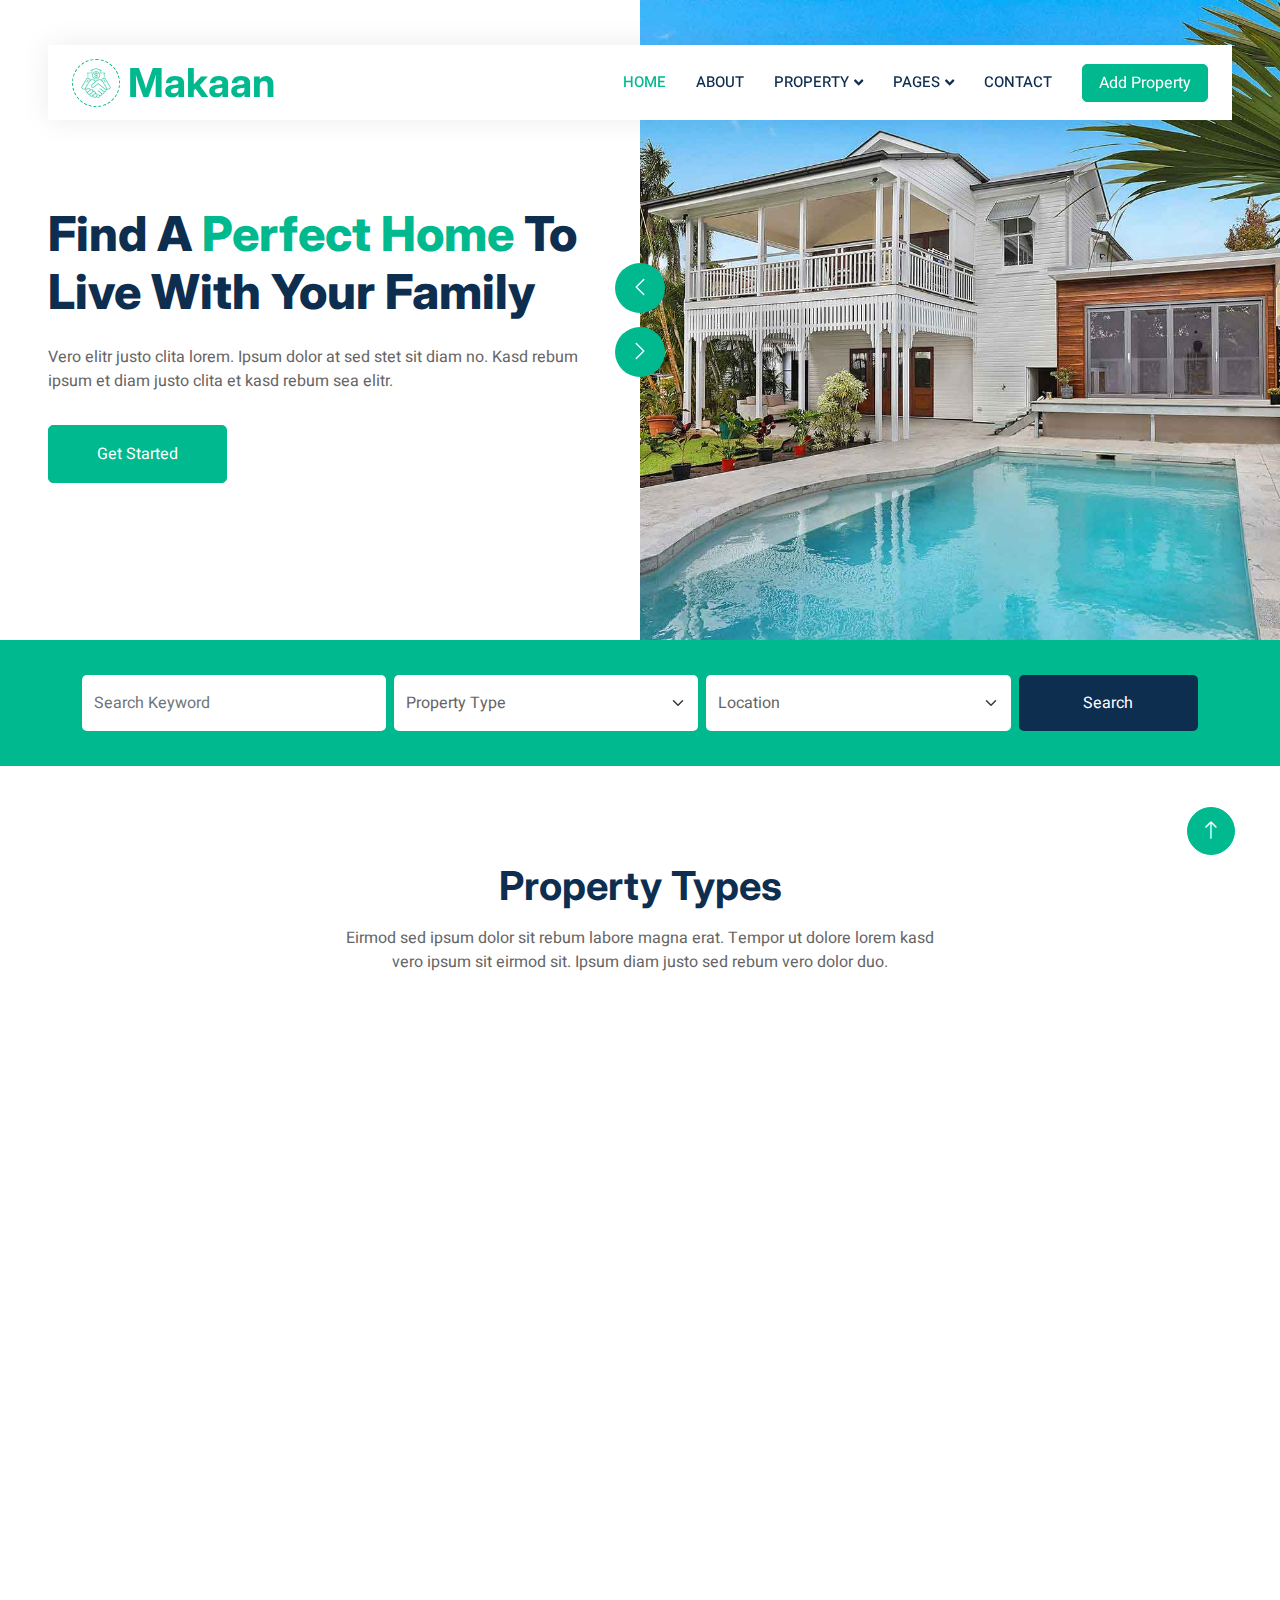
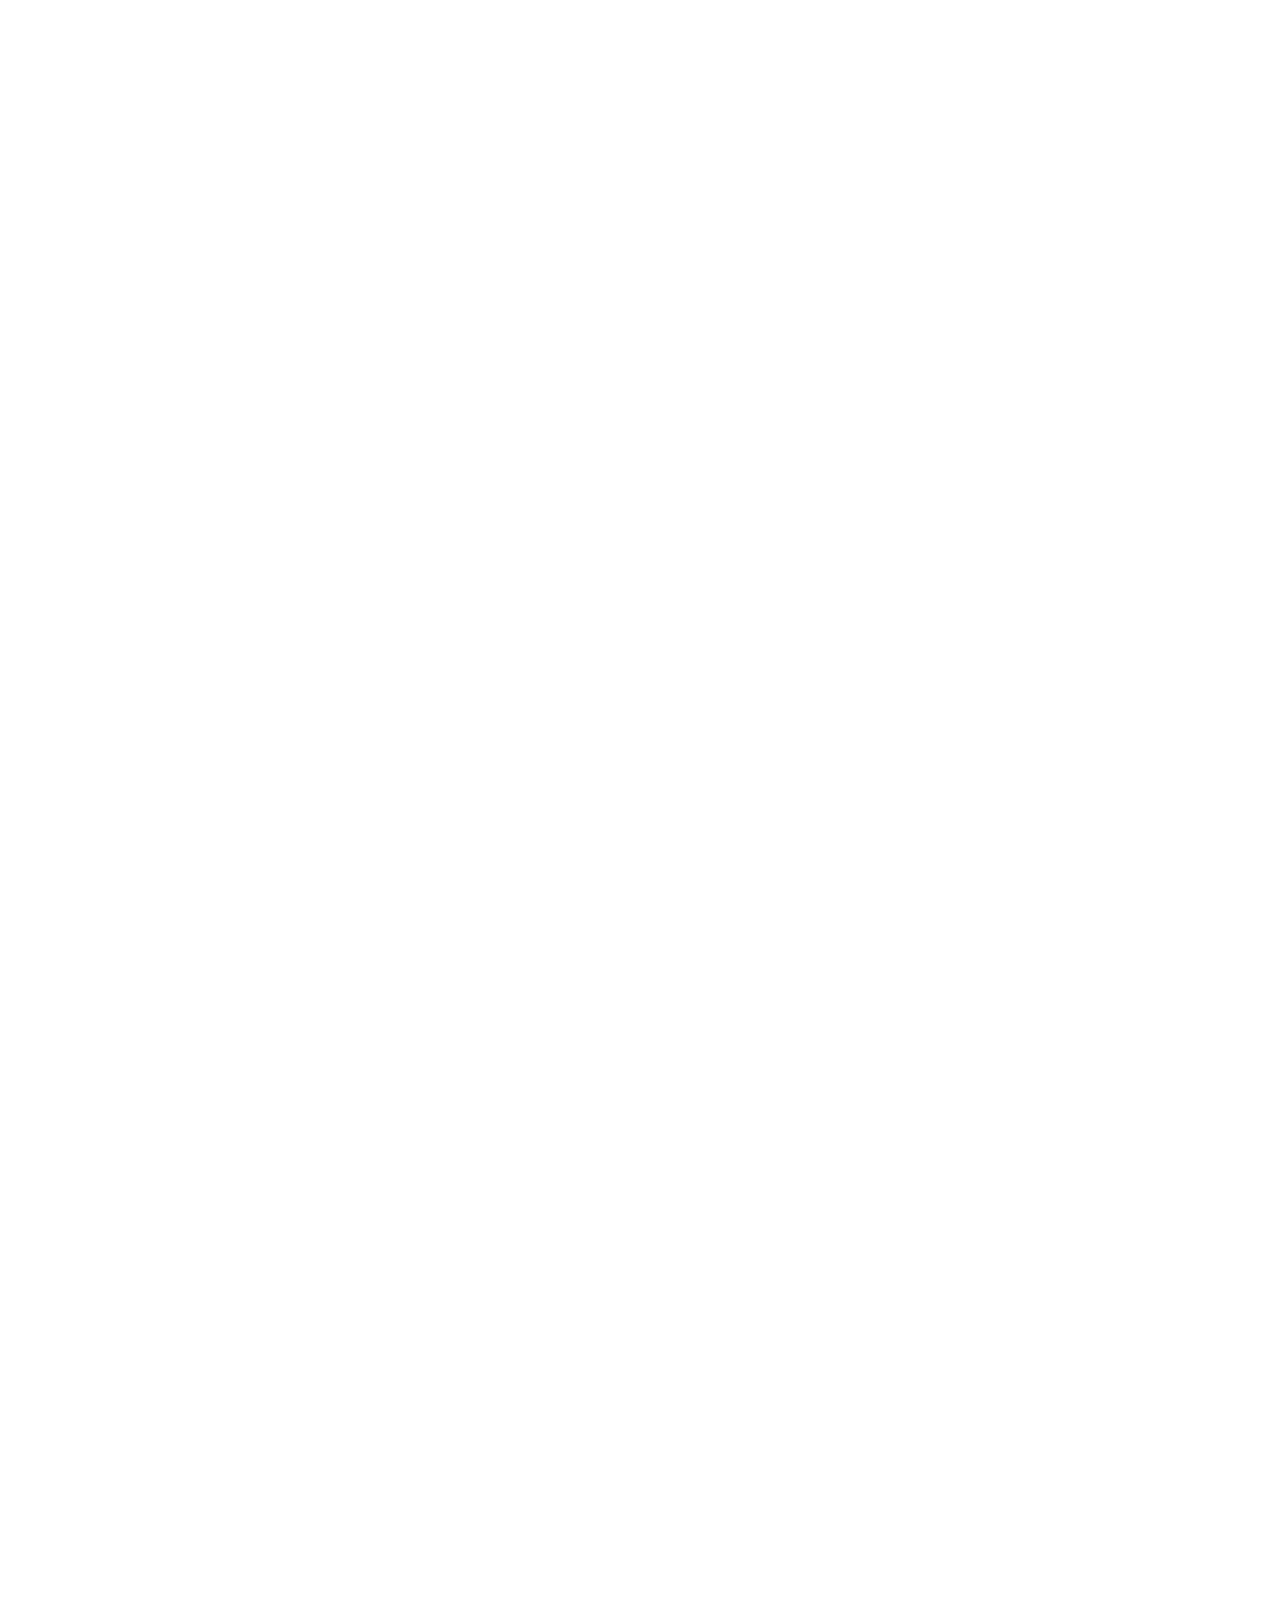
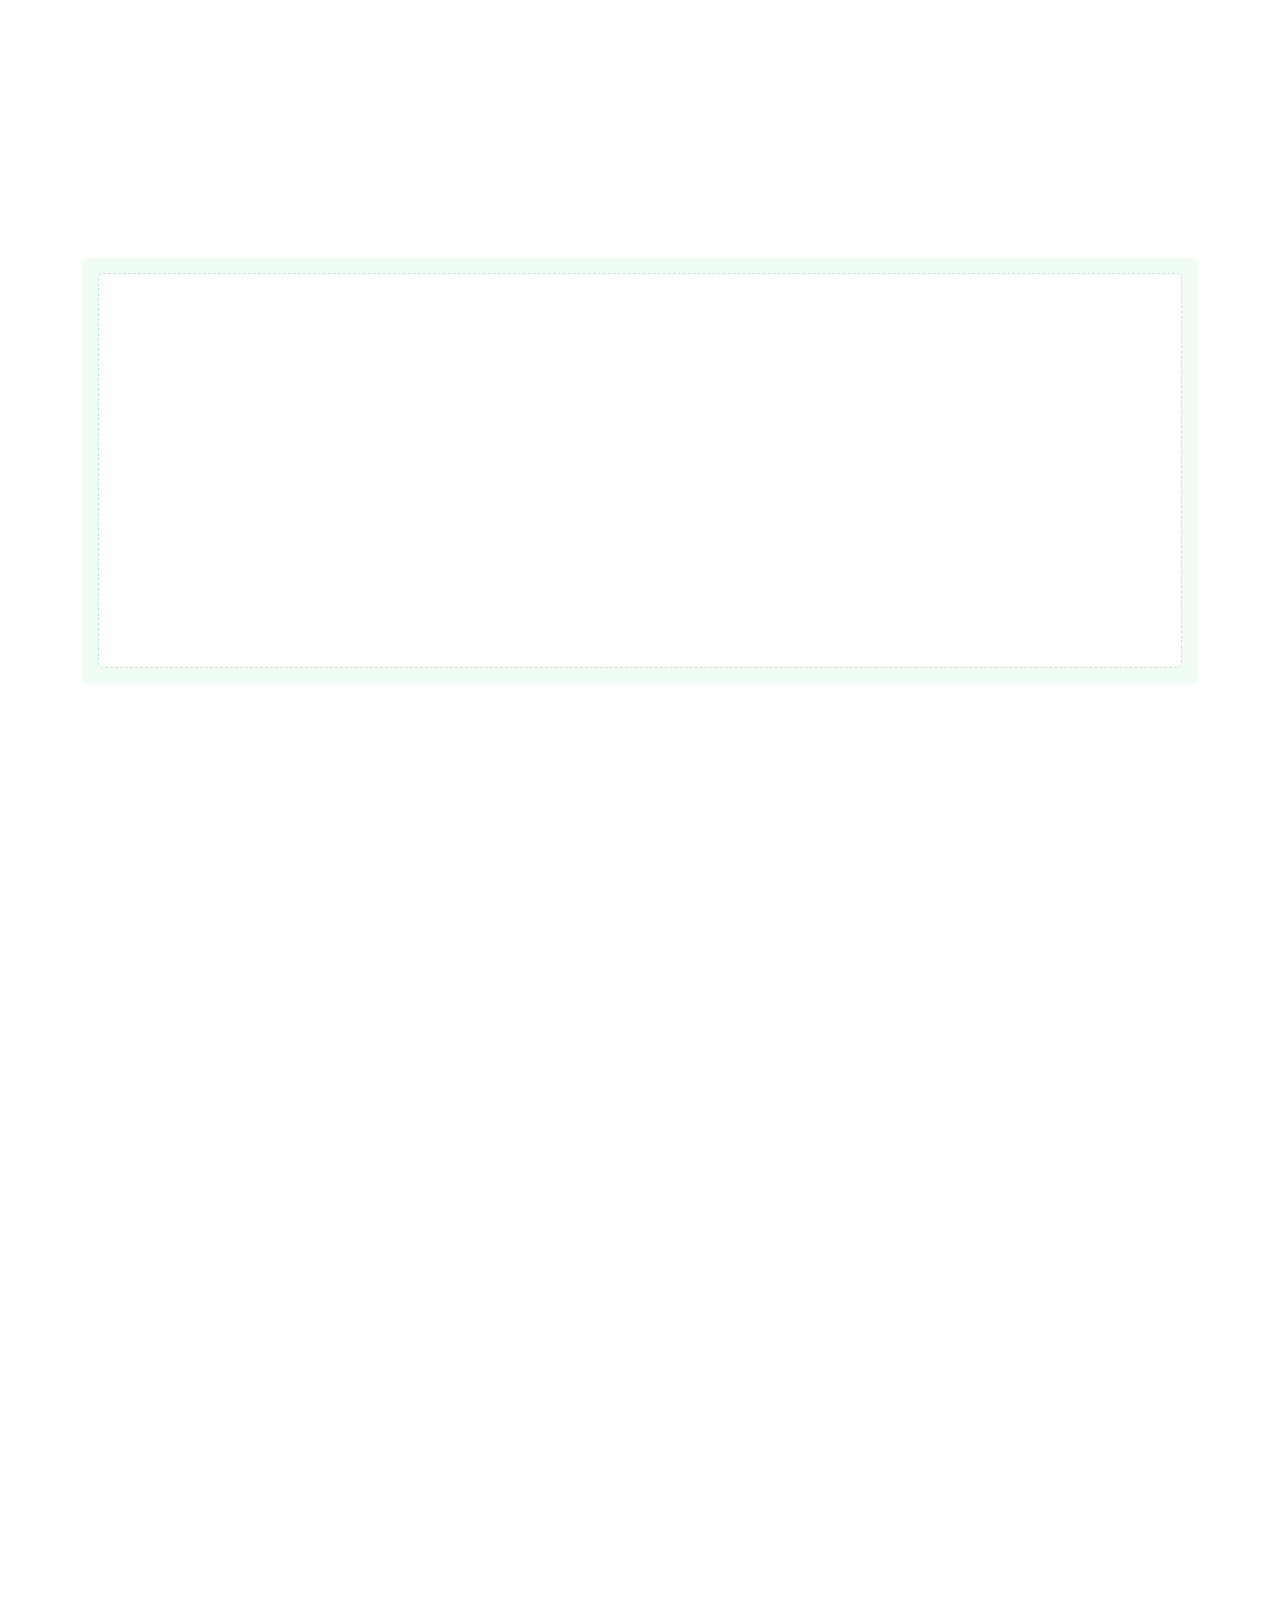
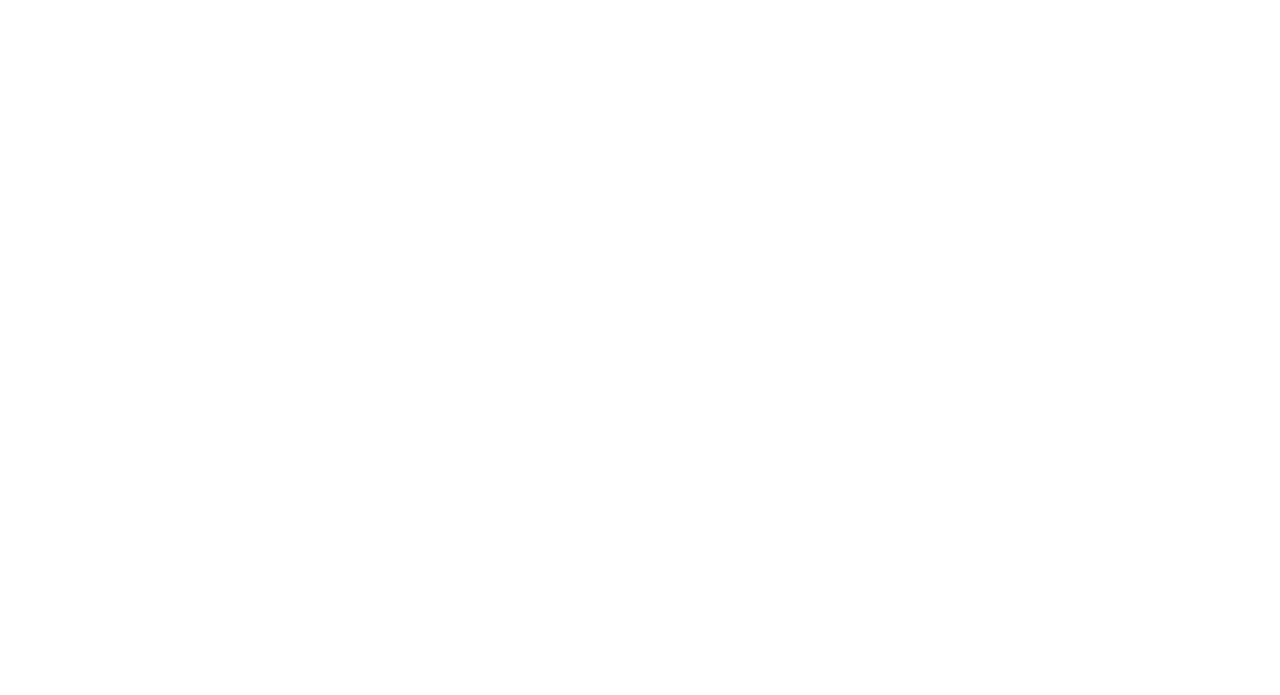
==== index.html @ 0fb5d73b "1st commiy of template" ====
<!DOCTYPE html>
<html lang="en">

<head>
    <meta charset="utf-8">
    <title>Makaan - Real Estate HTML Template</title>
    <meta content="width=device-width, initial-scale=1.0" name="viewport">
    <meta content="" name="keywords">
    <meta content="" name="description">

    <!-- Favicon -->
    <link href="img/favicon.ico" rel="icon">

    <!-- Google Web Fonts -->
    <link rel="preconnect" href="https://fonts.googleapis.com">
    <link rel="preconnect" href="https://fonts.gstatic.com" crossorigin>
    <link href="https://fonts.googleapis.com/css2?family=Heebo:wght@400;500;600&family=Inter:wght@700;800&display=swap" rel="stylesheet">
    
    <!-- Icon Font Stylesheet -->
    <link href="https://cdnjs.cloudflare.com/ajax/libs/font-awesome/5.10.0/css/all.min.css" rel="stylesheet">
    <link href="https://cdn.jsdelivr.net/npm/bootstrap-icons@1.4.1/font/bootstrap-icons.css" rel="stylesheet">

    <!-- Libraries Stylesheet -->
    <link href="lib/animate/animate.min.css" rel="stylesheet">
    <link href="lib/owlcarousel/assets/owl.carousel.min.css" rel="stylesheet">

    <!-- Customized Bootstrap Stylesheet -->
    <link href="css/bootstrap.min.css" rel="stylesheet">

    <!-- Template Stylesheet -->
    <link href="css/style.css" rel="stylesheet">
</head>

<body>
    <div class="container-xxl bg-white p-0">
        <!-- Spinner Start -->
        <div id="spinner" class="show bg-white position-fixed translate-middle w-100 vh-100 top-50 start-50 d-flex align-items-center justify-content-center">
            <div class="spinner-border text-primary" style="width: 3rem; height: 3rem;" role="status">
                <span class="sr-only">Loading...</span>
            </div>
        </div>
        <!-- Spinner End -->


        <!-- Navbar Start -->
        <div class="container-fluid nav-bar bg-transparent">
            <nav class="navbar navbar-expand-lg bg-white navbar-light py-0 px-4">
                <a href="index.html" class="navbar-brand d-flex align-items-center text-center">
                    <div class="icon p-2 me-2">
                        <img class="img-fluid" src="img/icon-deal.png" alt="Icon" style="width: 30px; height: 30px;">
                    </div>
                    <h1 class="m-0 text-primary">Makaan</h1>
                </a>
                <button type="button" class="navbar-toggler" data-bs-toggle="collapse" data-bs-target="#navbarCollapse">
                    <span class="navbar-toggler-icon"></span>
                </button>
                <div class="collapse navbar-collapse" id="navbarCollapse">
                    <div class="navbar-nav ms-auto">
                        <a href="index.html" class="nav-item nav-link active">Home</a>
                        <a href="about.html" class="nav-item nav-link">About</a>
                        <div class="nav-item dropdown">
                            <a href="#" class="nav-link dropdown-toggle" data-bs-toggle="dropdown">Property</a>
                            <div class="dropdown-menu rounded-0 m-0">
                                <a href="property-list.html" class="dropdown-item">Property List</a>
                                <a href="property-type.html" class="dropdown-item">Property Type</a>
                                <a href="property-agent.html" class="dropdown-item">Property Agent</a>
                            </div>
                        </div>
                        <div class="nav-item dropdown">
                            <a href="#" class="nav-link dropdown-toggle" data-bs-toggle="dropdown">Pages</a>
                            <div class="dropdown-menu rounded-0 m-0">
                                <a href="testimonial.html" class="dropdown-item">Testimonial</a>
                                <a href="404.html" class="dropdown-item">404 Error</a>
                            </div>
                        </div>
                        <a href="contact.html" class="nav-item nav-link">Contact</a>
                    </div>
                    <a href="" class="btn btn-primary px-3 d-none d-lg-flex">Add Property</a>
                </div>
            </nav>
        </div>
        <!-- Navbar End -->


        <!-- Header Start -->
        <div class="container-fluid header bg-white p-0">
            <div class="row g-0 align-items-center flex-column-reverse flex-md-row">
                <div class="col-md-6 p-5 mt-lg-5">
                    <h1 class="display-5 animated fadeIn mb-4">Find A <span class="text-primary">Perfect Home</span> To Live With Your Family</h1>
                    <p class="animated fadeIn mb-4 pb-2">Vero elitr justo clita lorem. Ipsum dolor at sed stet
                        sit diam no. Kasd rebum ipsum et diam justo clita et kasd rebum sea elitr.</p>
                    <a href="" class="btn btn-primary py-3 px-5 me-3 animated fadeIn">Get Started</a>
                </div>
                <div class="col-md-6 animated fadeIn">
                    <div class="owl-carousel header-carousel">
                        <div class="owl-carousel-item">
                            <img class="img-fluid" src="img/carousel-1.jpg" alt="">
                        </div>
                        <div class="owl-carousel-item">
                            <img class="img-fluid" src="img/carousel-2.jpg" alt="">
                        </div>
                    </div>
                </div>
            </div>
        </div>
        <!-- Header End -->


        <!-- Search Start -->
        <div class="container-fluid bg-primary mb-5 wow fadeIn" data-wow-delay="0.1s" style="padding: 35px;">
            <div class="container">
                <div class="row g-2">
                    <div class="col-md-10">
                        <div class="row g-2">
                            <div class="col-md-4">
                                <input type="text" class="form-control border-0 py-3" placeholder="Search Keyword">
                            </div>
                            <div class="col-md-4">
                                <select class="form-select border-0 py-3">
                                    <option selected>Property Type</option>
                                    <option value="1">Property Type 1</option>
                                    <option value="2">Property Type 2</option>
                                    <option value="3">Property Type 3</option>
                                </select>
                            </div>
                            <div class="col-md-4">
                                <select class="form-select border-0 py-3">
                                    <option selected>Location</option>
                                    <option value="1">Location 1</option>
                                    <option value="2">Location 2</option>
                                    <option value="3">Location 3</option>
                                </select>
                            </div>
                        </div>
                    </div>
                    <div class="col-md-2">
                        <button class="btn btn-dark border-0 w-100 py-3">Search</button>
                    </div>
                </div>
            </div>
        </div>
        <!-- Search End -->


        <!-- Category Start -->
        <div class="container-xxl py-5">
            <div class="container">
                <div class="text-center mx-auto mb-5 wow fadeInUp" data-wow-delay="0.1s" style="max-width: 600px;">
                    <h1 class="mb-3">Property Types</h1>
                    <p>Eirmod sed ipsum dolor sit rebum labore magna erat. Tempor ut dolore lorem kasd vero ipsum sit eirmod sit. Ipsum diam justo sed rebum vero dolor duo.</p>
                </div>
                <div class="row g-4">
                    <div class="col-lg-3 col-sm-6 wow fadeInUp" data-wow-delay="0.1s">
                        <a class="cat-item d-block bg-light text-center rounded p-3" href="">
                            <div class="rounded p-4">
                                <div class="icon mb-3">
                                    <img class="img-fluid" src="img/icon-apartment.png" alt="Icon">
                                </div>
                                <h6>Apartment</h6>
                                <span>123 Properties</span>
                            </div>
                        </a>
                    </div>
                    <div class="col-lg-3 col-sm-6 wow fadeInUp" data-wow-delay="0.3s">
                        <a class="cat-item d-block bg-light text-center rounded p-3" href="">
                            <div class="rounded p-4">
                                <div class="icon mb-3">
                                    <img class="img-fluid" src="img/icon-villa.png" alt="Icon">
                                </div>
                                <h6>Villa</h6>
                                <span>123 Properties</span>
                            </div>
                        </a>
                    </div>
                    <div class="col-lg-3 col-sm-6 wow fadeInUp" data-wow-delay="0.5s">
                        <a class="cat-item d-block bg-light text-center rounded p-3" href="">
                            <div class="rounded p-4">
                                <div class="icon mb-3">
                                    <img class="img-fluid" src="img/icon-house.png" alt="Icon">
                                </div>
                                <h6>Home</h6>
                                <span>123 Properties</span>
                            </div>
                        </a>
                    </div>
                    <div class="col-lg-3 col-sm-6 wow fadeInUp" data-wow-delay="0.7s">
                        <a class="cat-item d-block bg-light text-center rounded p-3" href="">
                            <div class="rounded p-4">
                                <div class="icon mb-3">
                                    <img class="img-fluid" src="img/icon-housing.png" alt="Icon">
                                </div>
                                <h6>Office</h6>
                                <span>123 Properties</span>
                            </div>
                        </a>
                    </div>
                    <div class="col-lg-3 col-sm-6 wow fadeInUp" data-wow-delay="0.1s">
                        <a class="cat-item d-block bg-light text-center rounded p-3" href="">
                            <div class="rounded p-4">
                                <div class="icon mb-3">
                                    <img class="img-fluid" src="img/icon-building.png" alt="Icon">
                                </div>
                                <h6>Building</h6>
                                <span>123 Properties</span>
                            </div>
                        </a>
                    </div>
                    <div class="col-lg-3 col-sm-6 wow fadeInUp" data-wow-delay="0.3s">
                        <a class="cat-item d-block bg-light text-center rounded p-3" href="">
                            <div class="rounded p-4">
                                <div class="icon mb-3">
                                    <img class="img-fluid" src="img/icon-neighborhood.png" alt="Icon">
                                </div>
                                <h6>Townhouse</h6>
                                <span>123 Properties</span>
                            </div>
                        </a>
                    </div>
                    <div class="col-lg-3 col-sm-6 wow fadeInUp" data-wow-delay="0.5s">
                        <a class="cat-item d-block bg-light text-center rounded p-3" href="">
                            <div class="rounded p-4">
                                <div class="icon mb-3">
                                    <img class="img-fluid" src="img/icon-condominium.png" alt="Icon">
                                </div>
                                <h6>Shop</h6>
                                <span>123 Properties</span>
                            </div>
                        </a>
                    </div>
                    <div class="col-lg-3 col-sm-6 wow fadeInUp" data-wow-delay="0.7s">
                        <a class="cat-item d-block bg-light text-center rounded p-3" href="">
                            <div class="rounded p-4">
                                <div class="icon mb-3">
                                    <img class="img-fluid" src="img/icon-luxury.png" alt="Icon">
                                </div>
                                <h6>Garage</h6>
                                <span>123 Properties</span>
                            </div>
                        </a>
                    </div>
                </div>
            </div>
        </div>
        <!-- Category End -->


        <!-- About Start -->
        <div class="container-xxl py-5">
            <div class="container">
                <div class="row g-5 align-items-center">
                    <div class="col-lg-6 wow fadeIn" data-wow-delay="0.1s">
                        <div class="about-img position-relative overflow-hidden p-5 pe-0">
                            <img class="img-fluid w-100" src="img/about.jpg">
                        </div>
                    </div>
                    <div class="col-lg-6 wow fadeIn" data-wow-delay="0.5s">
                        <h1 class="mb-4">#1 Place To Find The Perfect Property</h1>
                        <p class="mb-4">Tempor erat elitr rebum at clita. Diam dolor diam ipsum sit. Aliqu diam amet diam et eos. Clita erat ipsum et lorem et sit, sed stet lorem sit clita duo justo magna dolore erat amet</p>
                        <p><i class="fa fa-check text-primary me-3"></i>Tempor erat elitr rebum at clita</p>
                        <p><i class="fa fa-check text-primary me-3"></i>Aliqu diam amet diam et eos</p>
                        <p><i class="fa fa-check text-primary me-3"></i>Clita duo justo magna dolore erat amet</p>
                        <a class="btn btn-primary py-3 px-5 mt-3" href="">Read More</a>
                    </div>
                </div>
            </div>
        </div>
        <!-- About End -->


        <!-- Property List Start -->
        <div class="container-xxl py-5">
            <div class="container">
                <div class="row g-0 gx-5 align-items-end">
                    <div class="col-lg-6">
                        <div class="text-start mx-auto mb-5 wow slideInLeft" data-wow-delay="0.1s">
                            <h1 class="mb-3">Property Listing</h1>
                            <p>Eirmod sed ipsum dolor sit rebum labore magna erat. Tempor ut dolore lorem kasd vero ipsum sit eirmod sit diam justo sed rebum.</p>
                        </div>
                    </div>
                    <div class="col-lg-6 text-start text-lg-end wow slideInRight" data-wow-delay="0.1s">
                        <ul class="nav nav-pills d-inline-flex justify-content-end mb-5">
                            <li class="nav-item me-2">
                                <a class="btn btn-outline-primary active" data-bs-toggle="pill" href="#tab-1">Featured</a>
                            </li>
                            <li class="nav-item me-2">
                                <a class="btn btn-outline-primary" data-bs-toggle="pill" href="#tab-2">For Sell</a>
                            </li>
                            <li class="nav-item me-0">
                                <a class="btn btn-outline-primary" data-bs-toggle="pill" href="#tab-3">For Rent</a>
                            </li>
                        </ul>
                    </div>
                </div>
                <div class="tab-content">
                    <div id="tab-1" class="tab-pane fade show p-0 active">
                        <div class="row g-4">
                            <div class="col-lg-4 col-md-6 wow fadeInUp" data-wow-delay="0.1s">
                                <div class="property-item rounded overflow-hidden">
                                    <div class="position-relative overflow-hidden">
                                        <a href=""><img class="img-fluid" src="img/property-1.jpg" alt=""></a>
                                        <div class="bg-primary rounded text-white position-absolute start-0 top-0 m-4 py-1 px-3">For Sell</div>
                                        <div class="bg-white rounded-top text-primary position-absolute start-0 bottom-0 mx-4 pt-1 px-3">Appartment</div>
                                    </div>
                                    <div class="p-4 pb-0">
                                        <h5 class="text-primary mb-3">$12,345</h5>
                                        <a class="d-block h5 mb-2" href="">Golden Urban House For Sell</a>
                                        <p><i class="fa fa-map-marker-alt text-primary me-2"></i>123 Street, New York, USA</p>
                                    </div>
                                    <div class="d-flex border-top">
                                        <small class="flex-fill text-center border-end py-2"><i class="fa fa-ruler-combined text-primary me-2"></i>1000 Sqft</small>
                                        <small class="flex-fill text-center border-end py-2"><i class="fa fa-bed text-primary me-2"></i>3 Bed</small>
                                        <small class="flex-fill text-center py-2"><i class="fa fa-bath text-primary me-2"></i>2 Bath</small>
                                    </div>
                                </div>
                            </div>
                            <div class="col-lg-4 col-md-6 wow fadeInUp" data-wow-delay="0.3s">
                                <div class="property-item rounded overflow-hidden">
                                    <div class="position-relative overflow-hidden">
                                        <a href=""><img class="img-fluid" src="img/property-2.jpg" alt=""></a>
                                        <div class="bg-primary rounded text-white position-absolute start-0 top-0 m-4 py-1 px-3">For Rent</div>
                                        <div class="bg-white rounded-top text-primary position-absolute start-0 bottom-0 mx-4 pt-1 px-3">Villa</div>
                                    </div>
                                    <div class="p-4 pb-0">
                                        <h5 class="text-primary mb-3">$12,345</h5>
                                        <a class="d-block h5 mb-2" href="">Golden Urban House For Sell</a>
                                        <p><i class="fa fa-map-marker-alt text-primary me-2"></i>123 Street, New York, USA</p>
                                    </div>
                                    <div class="d-flex border-top">
                                        <small class="flex-fill text-center border-end py-2"><i class="fa fa-ruler-combined text-primary me-2"></i>1000 Sqft</small>
                                        <small class="flex-fill text-center border-end py-2"><i class="fa fa-bed text-primary me-2"></i>3 Bed</small>
                                        <small class="flex-fill text-center py-2"><i class="fa fa-bath text-primary me-2"></i>2 Bath</small>
                                    </div>
                                </div>
                            </div>
                            <div class="col-lg-4 col-md-6 wow fadeInUp" data-wow-delay="0.5s">
                                <div class="property-item rounded overflow-hidden">
                                    <div class="position-relative overflow-hidden">
                                        <a href=""><img class="img-fluid" src="img/property-3.jpg" alt=""></a>
                                        <div class="bg-primary rounded text-white position-absolute start-0 top-0 m-4 py-1 px-3">For Sell</div>
                                        <div class="bg-white rounded-top text-primary position-absolute start-0 bottom-0 mx-4 pt-1 px-3">Office</div>
                                    </div>
                                    <div class="p-4 pb-0">
                                        <h5 class="text-primary mb-3">$12,345</h5>
                                        <a class="d-block h5 mb-2" href="">Golden Urban House For Sell</a>
                                        <p><i class="fa fa-map-marker-alt text-primary me-2"></i>123 Street, New York, USA</p>
                                    </div>
                                    <div class="d-flex border-top">
                                        <small class="flex-fill text-center border-end py-2"><i class="fa fa-ruler-combined text-primary me-2"></i>1000 Sqft</small>
                                        <small class="flex-fill text-center border-end py-2"><i class="fa fa-bed text-primary me-2"></i>3 Bed</small>
                                        <small class="flex-fill text-center py-2"><i class="fa fa-bath text-primary me-2"></i>2 Bath</small>
                                    </div>
                                </div>
                            </div>
                            <div class="col-lg-4 col-md-6 wow fadeInUp" data-wow-delay="0.1s">
                                <div class="property-item rounded overflow-hidden">
                                    <div class="position-relative overflow-hidden">
                                        <a href=""><img class="img-fluid" src="img/property-4.jpg" alt=""></a>
                                        <div class="bg-primary rounded text-white position-absolute start-0 top-0 m-4 py-1 px-3">For Rent</div>
                                        <div class="bg-white rounded-top text-primary position-absolute start-0 bottom-0 mx-4 pt-1 px-3">Building</div>
                                    </div>
                                    <div class="p-4 pb-0">
                                        <h5 class="text-primary mb-3">$12,345</h5>
                                        <a class="d-block h5 mb-2" href="">Golden Urban House For Sell</a>
                                        <p><i class="fa fa-map-marker-alt text-primary me-2"></i>123 Street, New York, USA</p>
                                    </div>
                                    <div class="d-flex border-top">
                                        <small class="flex-fill text-center border-end py-2"><i class="fa fa-ruler-combined text-primary me-2"></i>1000 Sqft</small>
                                        <small class="flex-fill text-center border-end py-2"><i class="fa fa-bed text-primary me-2"></i>3 Bed</small>
                                        <small class="flex-fill text-center py-2"><i class="fa fa-bath text-primary me-2"></i>2 Bath</small>
                                    </div>
                                </div>
                            </div>
                            <div class="col-lg-4 col-md-6 wow fadeInUp" data-wow-delay="0.3s">
                                <div class="property-item rounded overflow-hidden">
                                    <div class="position-relative overflow-hidden">
                                        <a href=""><img class="img-fluid" src="img/property-5.jpg" alt=""></a>
                                        <div class="bg-primary rounded text-white position-absolute start-0 top-0 m-4 py-1 px-3">For Sell</div>
                                        <div class="bg-white rounded-top text-primary position-absolute start-0 bottom-0 mx-4 pt-1 px-3">Home</div>
                                    </div>
                                    <div class="p-4 pb-0">
                                        <h5 class="text-primary mb-3">$12,345</h5>
                                        <a class="d-block h5 mb-2" href="">Golden Urban House For Sell</a>
                                        <p><i class="fa fa-map-marker-alt text-primary me-2"></i>123 Street, New York, USA</p>
                                    </div>
                                    <div class="d-flex border-top">
                                        <small class="flex-fill text-center border-end py-2"><i class="fa fa-ruler-combined text-primary me-2"></i>1000 Sqft</small>
                                        <small class="flex-fill text-center border-end py-2"><i class="fa fa-bed text-primary me-2"></i>3 Bed</small>
                                        <small class="flex-fill text-center py-2"><i class="fa fa-bath text-primary me-2"></i>2 Bath</small>
                                    </div>
                                </div>
                            </div>
                            <div class="col-lg-4 col-md-6 wow fadeInUp" data-wow-delay="0.5s">
                                <div class="property-item rounded overflow-hidden">
                                    <div class="position-relative overflow-hidden">
                                        <a href=""><img class="img-fluid" src="img/property-6.jpg" alt=""></a>
                                        <div class="bg-primary rounded text-white position-absolute start-0 top-0 m-4 py-1 px-3">For Rent</div>
                                        <div class="bg-white rounded-top text-primary position-absolute start-0 bottom-0 mx-4 pt-1 px-3">Shop</div>
                                    </div>
                                    <div class="p-4 pb-0">
                                        <h5 class="text-primary mb-3">$12,345</h5>
                                        <a class="d-block h5 mb-2" href="">Golden Urban House For Sell</a>
                                        <p><i class="fa fa-map-marker-alt text-primary me-2"></i>123 Street, New York, USA</p>
                                    </div>
                                    <div class="d-flex border-top">
                                        <small class="flex-fill text-center border-end py-2"><i class="fa fa-ruler-combined text-primary me-2"></i>1000 Sqft</small>
                                        <small class="flex-fill text-center border-end py-2"><i class="fa fa-bed text-primary me-2"></i>3 Bed</small>
                                        <small class="flex-fill text-center py-2"><i class="fa fa-bath text-primary me-2"></i>2 Bath</small>
                                    </div>
                                </div>
                            </div>
                            <div class="col-12 text-center wow fadeInUp" data-wow-delay="0.1s">
                                <a class="btn btn-primary py-3 px-5" href="">Browse More Property</a>
                            </div>
                        </div>
                    </div>
                    <div id="tab-2" class="tab-pane fade show p-0">
                        <div class="row g-4">
                            <div class="col-lg-4 col-md-6">
                                <div class="property-item rounded overflow-hidden">
                                    <div class="position-relative overflow-hidden">
                                        <a href=""><img class="img-fluid" src="img/property-1.jpg" alt=""></a>
                                        <div class="bg-primary rounded text-white position-absolute start-0 top-0 m-4 py-1 px-3">For Sell</div>
                                        <div class="bg-white rounded-top text-primary position-absolute start-0 bottom-0 mx-4 pt-1 px-3">Appartment</div>
                                    </div>
                                    <div class="p-4 pb-0">
                                        <h5 class="text-primary mb-3">$12,345</h5>
                                        <a class="d-block h5 mb-2" href="">Golden Urban House For Sell</a>
                                        <p><i class="fa fa-map-marker-alt text-primary me-2"></i>123 Street, New York, USA</p>
                                    </div>
                                    <div class="d-flex border-top">
                                        <small class="flex-fill text-center border-end py-2"><i class="fa fa-ruler-combined text-primary me-2"></i>1000 Sqft</small>
                                        <small class="flex-fill text-center border-end py-2"><i class="fa fa-bed text-primary me-2"></i>3 Bed</small>
                                        <small class="flex-fill text-center py-2"><i class="fa fa-bath text-primary me-2"></i>2 Bath</small>
                                    </div>
                                </div>
                            </div>
                            <div class="col-lg-4 col-md-6">
                                <div class="property-item rounded overflow-hidden">
                                    <div class="position-relative overflow-hidden">
                                        <a href=""><img class="img-fluid" src="img/property-2.jpg" alt=""></a>
                                        <div class="bg-primary rounded text-white position-absolute start-0 top-0 m-4 py-1 px-3">For Rent</div>
                                        <div class="bg-white rounded-top text-primary position-absolute start-0 bottom-0 mx-4 pt-1 px-3">Villa</div>
                                    </div>
                                    <div class="p-4 pb-0">
                                        <h5 class="text-primary mb-3">$12,345</h5>
                                        <a class="d-block h5 mb-2" href="">Golden Urban House For Sell</a>
                                        <p><i class="fa fa-map-marker-alt text-primary me-2"></i>123 Street, New York, USA</p>
                                    </div>
                                    <div class="d-flex border-top">
                                        <small class="flex-fill text-center border-end py-2"><i class="fa fa-ruler-combined text-primary me-2"></i>1000 Sqft</small>
                                        <small class="flex-fill text-center border-end py-2"><i class="fa fa-bed text-primary me-2"></i>3 Bed</small>
                                        <small class="flex-fill text-center py-2"><i class="fa fa-bath text-primary me-2"></i>2 Bath</small>
                                    </div>
                                </div>
                            </div>
                            <div class="col-lg-4 col-md-6">
                                <div class="property-item rounded overflow-hidden">
                                    <div class="position-relative overflow-hidden">
                                        <a href=""><img class="img-fluid" src="img/property-3.jpg" alt=""></a>
                                        <div class="bg-primary rounded text-white position-absolute start-0 top-0 m-4 py-1 px-3">For Sell</div>
                                        <div class="bg-white rounded-top text-primary position-absolute start-0 bottom-0 mx-4 pt-1 px-3">Office</div>
                                    </div>
                                    <div class="p-4 pb-0">
                                        <h5 class="text-primary mb-3">$12,345</h5>
                                        <a class="d-block h5 mb-2" href="">Golden Urban House For Sell</a>
                                        <p><i class="fa fa-map-marker-alt text-primary me-2"></i>123 Street, New York, USA</p>
                                    </div>
                                    <div class="d-flex border-top">
                                        <small class="flex-fill text-center border-end py-2"><i class="fa fa-ruler-combined text-primary me-2"></i>1000 Sqft</small>
                                        <small class="flex-fill text-center border-end py-2"><i class="fa fa-bed text-primary me-2"></i>3 Bed</small>
                                        <small class="flex-fill text-center py-2"><i class="fa fa-bath text-primary me-2"></i>2 Bath</small>
                                    </div>
                                </div>
                            </div>
                            <div class="col-lg-4 col-md-6">
                                <div class="property-item rounded overflow-hidden">
                                    <div class="position-relative overflow-hidden">
                                        <a href=""><img class="img-fluid" src="img/property-4.jpg" alt=""></a>
                                        <div class="bg-primary rounded text-white position-absolute start-0 top-0 m-4 py-1 px-3">For Rent</div>
                                        <div class="bg-white rounded-top text-primary position-absolute start-0 bottom-0 mx-4 pt-1 px-3">Building</div>
                                    </div>
                                    <div class="p-4 pb-0">
                                        <h5 class="text-primary mb-3">$12,345</h5>
                                        <a class="d-block h5 mb-2" href="">Golden Urban House For Sell</a>
                                        <p><i class="fa fa-map-marker-alt text-primary me-2"></i>123 Street, New York, USA</p>
                                    </div>
                                    <div class="d-flex border-top">
                                        <small class="flex-fill text-center border-end py-2"><i class="fa fa-ruler-combined text-primary me-2"></i>1000 Sqft</small>
                                        <small class="flex-fill text-center border-end py-2"><i class="fa fa-bed text-primary me-2"></i>3 Bed</small>
                                        <small class="flex-fill text-center py-2"><i class="fa fa-bath text-primary me-2"></i>2 Bath</small>
                                    </div>
                                </div>
                            </div>
                            <div class="col-lg-4 col-md-6">
                                <div class="property-item rounded overflow-hidden">
                                    <div class="position-relative overflow-hidden">
                                        <a href=""><img class="img-fluid" src="img/property-5.jpg" alt=""></a>
                                        <div class="bg-primary rounded text-white position-absolute start-0 top-0 m-4 py-1 px-3">For Sell</div>
                                        <div class="bg-white rounded-top text-primary position-absolute start-0 bottom-0 mx-4 pt-1 px-3">Home</div>
                                    </div>
                                    <div class="p-4 pb-0">
                                        <h5 class="text-primary mb-3">$12,345</h5>
                                        <a class="d-block h5 mb-2" href="">Golden Urban House For Sell</a>
                                        <p><i class="fa fa-map-marker-alt text-primary me-2"></i>123 Street, New York, USA</p>
                                    </div>
                                    <div class="d-flex border-top">
                                        <small class="flex-fill text-center border-end py-2"><i class="fa fa-ruler-combined text-primary me-2"></i>1000 Sqft</small>
                                        <small class="flex-fill text-center border-end py-2"><i class="fa fa-bed text-primary me-2"></i>3 Bed</small>
                                        <small class="flex-fill text-center py-2"><i class="fa fa-bath text-primary me-2"></i>2 Bath</small>
                                    </div>
                                </div>
                            </div>
                            <div class="col-lg-4 col-md-6">
                                <div class="property-item rounded overflow-hidden">
                                    <div class="position-relative overflow-hidden">
                                        <a href=""><img class="img-fluid" src="img/property-6.jpg" alt=""></a>
                                        <div class="bg-primary rounded text-white position-absolute start-0 top-0 m-4 py-1 px-3">For Rent</div>
                                        <div class="bg-white rounded-top text-primary position-absolute start-0 bottom-0 mx-4 pt-1 px-3">Shop</div>
                                    </div>
                                    <div class="p-4 pb-0">
                                        <h5 class="text-primary mb-3">$12,345</h5>
                                        <a class="d-block h5 mb-2" href="">Golden Urban House For Sell</a>
                                        <p><i class="fa fa-map-marker-alt text-primary me-2"></i>123 Street, New York, USA</p>
                                    </div>
                                    <div class="d-flex border-top">
                                        <small class="flex-fill text-center border-end py-2"><i class="fa fa-ruler-combined text-primary me-2"></i>1000 Sqft</small>
                                        <small class="flex-fill text-center border-end py-2"><i class="fa fa-bed text-primary me-2"></i>3 Bed</small>
                                        <small class="flex-fill text-center py-2"><i class="fa fa-bath text-primary me-2"></i>2 Bath</small>
                                    </div>
                                </div>
                            </div>
                            <div class="col-12 text-center">
                                <a class="btn btn-primary py-3 px-5" href="">Browse More Property</a>
                            </div>
                        </div>
                    </div>
                    <div id="tab-3" class="tab-pane fade show p-0">
                        <div class="row g-4">
                            <div class="col-lg-4 col-md-6">
                                <div class="property-item rounded overflow-hidden">
                                    <div class="position-relative overflow-hidden">
                                        <a href=""><img class="img-fluid" src="img/property-1.jpg" alt=""></a>
                                        <div class="bg-primary rounded text-white position-absolute start-0 top-0 m-4 py-1 px-3">For Sell</div>
                                        <div class="bg-white rounded-top text-primary position-absolute start-0 bottom-0 mx-4 pt-1 px-3">Appartment</div>
                                    </div>
                                    <div class="p-4 pb-0">
                                        <h5 class="text-primary mb-3">$12,345</h5>
                                        <a class="d-block h5 mb-2" href="">Golden Urban House For Sell</a>
                                        <p><i class="fa fa-map-marker-alt text-primary me-2"></i>123 Street, New York, USA</p>
                                    </div>
                                    <div class="d-flex border-top">
                                        <small class="flex-fill text-center border-end py-2"><i class="fa fa-ruler-combined text-primary me-2"></i>1000 Sqft</small>
                                        <small class="flex-fill text-center border-end py-2"><i class="fa fa-bed text-primary me-2"></i>3 Bed</small>
                                        <small class="flex-fill text-center py-2"><i class="fa fa-bath text-primary me-2"></i>2 Bath</small>
                                    </div>
                                </div>
                            </div>
                            <div class="col-lg-4 col-md-6">
                                <div class="property-item rounded overflow-hidden">
                                    <div class="position-relative overflow-hidden">
                                        <a href=""><img class="img-fluid" src="img/property-2.jpg" alt=""></a>
                                        <div class="bg-primary rounded text-white position-absolute start-0 top-0 m-4 py-1 px-3">For Rent</div>
                                        <div class="bg-white rounded-top text-primary position-absolute start-0 bottom-0 mx-4 pt-1 px-3">Villa</div>
                                    </div>
                                    <div class="p-4 pb-0">
                                        <h5 class="text-primary mb-3">$12,345</h5>
                                        <a class="d-block h5 mb-2" href="">Golden Urban House For Sell</a>
                                        <p><i class="fa fa-map-marker-alt text-primary me-2"></i>123 Street, New York, USA</p>
                                    </div>
                                    <div class="d-flex border-top">
                                        <small class="flex-fill text-center border-end py-2"><i class="fa fa-ruler-combined text-primary me-2"></i>1000 Sqft</small>
                                        <small class="flex-fill text-center border-end py-2"><i class="fa fa-bed text-primary me-2"></i>3 Bed</small>
                                        <small class="flex-fill text-center py-2"><i class="fa fa-bath text-primary me-2"></i>2 Bath</small>
                                    </div>
                                </div>
                            </div>
                            <div class="col-lg-4 col-md-6">
                                <div class="property-item rounded overflow-hidden">
                                    <div class="position-relative overflow-hidden">
                                        <a href=""><img class="img-fluid" src="img/property-3.jpg" alt=""></a>
                                        <div class="bg-primary rounded text-white position-absolute start-0 top-0 m-4 py-1 px-3">For Sell</div>
                                        <div class="bg-white rounded-top text-primary position-absolute start-0 bottom-0 mx-4 pt-1 px-3">Office</div>
                                    </div>
                                    <div class="p-4 pb-0">
                                        <h5 class="text-primary mb-3">$12,345</h5>
                                        <a class="d-block h5 mb-2" href="">Golden Urban House For Sell</a>
                                        <p><i class="fa fa-map-marker-alt text-primary me-2"></i>123 Street, New York, USA</p>
                                    </div>
                                    <div class="d-flex border-top">
                                        <small class="flex-fill text-center border-end py-2"><i class="fa fa-ruler-combined text-primary me-2"></i>1000 Sqft</small>
                                        <small class="flex-fill text-center border-end py-2"><i class="fa fa-bed text-primary me-2"></i>3 Bed</small>
                                        <small class="flex-fill text-center py-2"><i class="fa fa-bath text-primary me-2"></i>2 Bath</small>
                                    </div>
                                </div>
                            </div>
                            <div class="col-lg-4 col-md-6">
                                <div class="property-item rounded overflow-hidden">
                                    <div class="position-relative overflow-hidden">
                                        <a href=""><img class="img-fluid" src="img/property-4.jpg" alt=""></a>
                                        <div class="bg-primary rounded text-white position-absolute start-0 top-0 m-4 py-1 px-3">For Rent</div>
                                        <div class="bg-white rounded-top text-primary position-absolute start-0 bottom-0 mx-4 pt-1 px-3">Building</div>
                                    </div>
                                    <div class="p-4 pb-0">
                                        <h5 class="text-primary mb-3">$12,345</h5>
                                        <a class="d-block h5 mb-2" href="">Golden Urban House For Sell</a>
                                        <p><i class="fa fa-map-marker-alt text-primary me-2"></i>123 Street, New York, USA</p>
                                    </div>
                                    <div class="d-flex border-top">
                                        <small class="flex-fill text-center border-end py-2"><i class="fa fa-ruler-combined text-primary me-2"></i>1000 Sqft</small>
                                        <small class="flex-fill text-center border-end py-2"><i class="fa fa-bed text-primary me-2"></i>3 Bed</small>
                                        <small class="flex-fill text-center py-2"><i class="fa fa-bath text-primary me-2"></i>2 Bath</small>
                                    </div>
                                </div>
                            </div>
                            <div class="col-lg-4 col-md-6">
                                <div class="property-item rounded overflow-hidden">
                                    <div class="position-relative overflow-hidden">
                                        <a href=""><img class="img-fluid" src="img/property-5.jpg" alt=""></a>
                                        <div class="bg-primary rounded text-white position-absolute start-0 top-0 m-4 py-1 px-3">For Sell</div>
                                        <div class="bg-white rounded-top text-primary position-absolute start-0 bottom-0 mx-4 pt-1 px-3">Home</div>
                                    </div>
                                    <div class="p-4 pb-0">
                                        <h5 class="text-primary mb-3">$12,345</h5>
                                        <a class="d-block h5 mb-2" href="">Golden Urban House For Sell</a>
                                        <p><i class="fa fa-map-marker-alt text-primary me-2"></i>123 Street, New York, USA</p>
                                    </div>
                                    <div class="d-flex border-top">
                                        <small class="flex-fill text-center border-end py-2"><i class="fa fa-ruler-combined text-primary me-2"></i>1000 Sqft</small>
                                        <small class="flex-fill text-center border-end py-2"><i class="fa fa-bed text-primary me-2"></i>3 Bed</small>
                                        <small class="flex-fill text-center py-2"><i class="fa fa-bath text-primary me-2"></i>2 Bath</small>
                                    </div>
                                </div>
                            </div>
                            <div class="col-lg-4 col-md-6">
                                <div class="property-item rounded overflow-hidden">
                                    <div class="position-relative overflow-hidden">
                                        <a href=""><img class="img-fluid" src="img/property-6.jpg" alt=""></a>
                                        <div class="bg-primary rounded text-white position-absolute start-0 top-0 m-4 py-1 px-3">For Rent</div>
                                        <div class="bg-white rounded-top text-primary position-absolute start-0 bottom-0 mx-4 pt-1 px-3">Shop</div>
                                    </div>
                                    <div class="p-4 pb-0">
                                        <h5 class="text-primary mb-3">$12,345</h5>
                                        <a class="d-block h5 mb-2" href="">Golden Urban House For Sell</a>
                                        <p><i class="fa fa-map-marker-alt text-primary me-2"></i>123 Street, New York, USA</p>
                                    </div>
                                    <div class="d-flex border-top">
                                        <small class="flex-fill text-center border-end py-2"><i class="fa fa-ruler-combined text-primary me-2"></i>1000 Sqft</small>
                                        <small class="flex-fill text-center border-end py-2"><i class="fa fa-bed text-primary me-2"></i>3 Bed</small>
                                        <small class="flex-fill text-center py-2"><i class="fa fa-bath text-primary me-2"></i>2 Bath</small>
                                    </div>
                                </div>
                            </div>
                            <div class="col-12 text-center">
                                <a class="btn btn-primary py-3 px-5" href="">Browse More Property</a>
                            </div>
                        </div>
                    </div>
                </div>
            </div>
        </div>
        <!-- Property List End -->


        <!-- Call to Action Start -->
        <div class="container-xxl py-5">
            <div class="container">
                <div class="bg-light rounded p-3">
                    <div class="bg-white rounded p-4" style="border: 1px dashed rgba(0, 185, 142, .3)">
                        <div class="row g-5 align-items-center">
                            <div class="col-lg-6 wow fadeIn" data-wow-delay="0.1s">
                                <img class="img-fluid rounded w-100" src="img/call-to-action.jpg" alt="">
                            </div>
                            <div class="col-lg-6 wow fadeIn" data-wow-delay="0.5s">
                                <div class="mb-4">
                                    <h1 class="mb-3">Contact With Our Certified Agent</h1>
                                    <p>Eirmod sed ipsum dolor sit rebum magna erat. Tempor lorem kasd vero ipsum sit sit diam justo sed vero dolor duo.</p>
                                </div>
                                <a href="" class="btn btn-primary py-3 px-4 me-2"><i class="fa fa-phone-alt me-2"></i>Make A Call</a>
                                <a href="" class="btn btn-dark py-3 px-4"><i class="fa fa-calendar-alt me-2"></i>Get Appoinment</a>
                            </div>
                        </div>
                    </div>
                </div>
            </div>
        </div>
        <!-- Call to Action End -->


        <!-- Team Start -->
        <div class="container-xxl py-5">
            <div class="container">
                <div class="text-center mx-auto mb-5 wow fadeInUp" data-wow-delay="0.1s" style="max-width: 600px;">
                    <h1 class="mb-3">Property Agents</h1>
                    <p>Eirmod sed ipsum dolor sit rebum labore magna erat. Tempor ut dolore lorem kasd vero ipsum sit eirmod sit. Ipsum diam justo sed rebum vero dolor duo.</p>
                </div>
                <div class="row g-4">
                    <div class="col-lg-3 col-md-6 wow fadeInUp" data-wow-delay="0.1s">
                        <div class="team-item rounded overflow-hidden">
                            <div class="position-relative">
                                <img class="img-fluid" src="img/team-1.jpg" alt="">
                                <div class="position-absolute start-50 top-100 translate-middle d-flex align-items-center">
                                    <a class="btn btn-square mx-1" href=""><i class="fab fa-facebook-f"></i></a>
                                    <a class="btn btn-square mx-1" href=""><i class="fab fa-twitter"></i></a>
                                    <a class="btn btn-square mx-1" href=""><i class="fab fa-instagram"></i></a>
                                </div>
                            </div>
                            <div class="text-center p-4 mt-3">
                                <h5 class="fw-bold mb-0">Full Name</h5>
                                <small>Designation</small>
                            </div>
                        </div>
                    </div>
                    <div class="col-lg-3 col-md-6 wow fadeInUp" data-wow-delay="0.3s">
                        <div class="team-item rounded overflow-hidden">
                            <div class="position-relative">
                                <img class="img-fluid" src="img/team-2.jpg" alt="">
                                <div class="position-absolute start-50 top-100 translate-middle d-flex align-items-center">
                                    <a class="btn btn-square mx-1" href=""><i class="fab fa-facebook-f"></i></a>
                                    <a class="btn btn-square mx-1" href=""><i class="fab fa-twitter"></i></a>
                                    <a class="btn btn-square mx-1" href=""><i class="fab fa-instagram"></i></a>
                                </div>
                            </div>
                            <div class="text-center p-4 mt-3">
                                <h5 class="fw-bold mb-0">Full Name</h5>
                                <small>Designation</small>
                            </div>
                        </div>
                    </div>
                    <div class="col-lg-3 col-md-6 wow fadeInUp" data-wow-delay="0.5s">
                        <div class="team-item rounded overflow-hidden">
                            <div class="position-relative">
                                <img class="img-fluid" src="img/team-3.jpg" alt="">
                                <div class="position-absolute start-50 top-100 translate-middle d-flex align-items-center">
                                    <a class="btn btn-square mx-1" href=""><i class="fab fa-facebook-f"></i></a>
                                    <a class="btn btn-square mx-1" href=""><i class="fab fa-twitter"></i></a>
                                    <a class="btn btn-square mx-1" href=""><i class="fab fa-instagram"></i></a>
                                </div>
                            </div>
                            <div class="text-center p-4 mt-3">
                                <h5 class="fw-bold mb-0">Full Name</h5>
                                <small>Designation</small>
                            </div>
                        </div>
                    </div>
                    <div class="col-lg-3 col-md-6 wow fadeInUp" data-wow-delay="0.7s">
                        <div class="team-item rounded overflow-hidden">
                            <div class="position-relative">
                                <img class="img-fluid" src="img/team-4.jpg" alt="">
                                <div class="position-absolute start-50 top-100 translate-middle d-flex align-items-center">
                                    <a class="btn btn-square mx-1" href=""><i class="fab fa-facebook-f"></i></a>
                                    <a class="btn btn-square mx-1" href=""><i class="fab fa-twitter"></i></a>
                                    <a class="btn btn-square mx-1" href=""><i class="fab fa-instagram"></i></a>
                                </div>
                            </div>
                            <div class="text-center p-4 mt-3">
                                <h5 class="fw-bold mb-0">Full Name</h5>
                                <small>Designation</small>
                            </div>
                        </div>
                    </div>
                </div>
            </div>
        </div>
        <!-- Team End -->


        <!-- Testimonial Start -->
        <div class="container-xxl py-5">
            <div class="container">
                <div class="text-center mx-auto mb-5 wow fadeInUp" data-wow-delay="0.1s" style="max-width: 600px;">
                    <h1 class="mb-3">Our Clients Say!</h1>
                    <p>Eirmod sed ipsum dolor sit rebum labore magna erat. Tempor ut dolore lorem kasd vero ipsum sit eirmod sit. Ipsum diam justo sed rebum vero dolor duo.</p>
                </div>
                <div class="owl-carousel testimonial-carousel wow fadeInUp" data-wow-delay="0.1s">
                    <div class="testimonial-item bg-light rounded p-3">
                        <div class="bg-white border rounded p-4">
                            <p>Tempor stet labore dolor clita stet diam amet ipsum dolor duo ipsum rebum stet dolor amet diam stet. Est stet ea lorem amet est kasd kasd erat eos</p>
                            <div class="d-flex align-items-center">
                                <img class="img-fluid flex-shrink-0 rounded" src="img/testimonial-1.jpg" style="width: 45px; height: 45px;">
                                <div class="ps-3">
                                    <h6 class="fw-bold mb-1">Client Name</h6>
                                    <small>Profession</small>
                                </div>
                            </div>
                        </div>
                    </div>
                    <div class="testimonial-item bg-light rounded p-3">
                        <div class="bg-white border rounded p-4">
                            <p>Tempor stet labore dolor clita stet diam amet ipsum dolor duo ipsum rebum stet dolor amet diam stet. Est stet ea lorem amet est kasd kasd erat eos</p>
                            <div class="d-flex align-items-center">
                                <img class="img-fluid flex-shrink-0 rounded" src="img/testimonial-2.jpg" style="width: 45px; height: 45px;">
                                <div class="ps-3">
                                    <h6 class="fw-bold mb-1">Client Name</h6>
                                    <small>Profession</small>
                                </div>
                            </div>
                        </div>
                    </div>
                    <div class="testimonial-item bg-light rounded p-3">
                        <div class="bg-white border rounded p-4">
                            <p>Tempor stet labore dolor clita stet diam amet ipsum dolor duo ipsum rebum stet dolor amet diam stet. Est stet ea lorem amet est kasd kasd erat eos</p>
                            <div class="d-flex align-items-center">
                                <img class="img-fluid flex-shrink-0 rounded" src="img/testimonial-3.jpg" style="width: 45px; height: 45px;">
                                <div class="ps-3">
                                    <h6 class="fw-bold mb-1">Client Name</h6>
                                    <small>Profession</small>
                                </div>
                            </div>
                        </div>
                    </div>
                </div>
            </div>
        </div>
        <!-- Testimonial End -->
        

        <!-- Footer Start -->
        <div class="container-fluid bg-dark text-white-50 footer pt-5 mt-5 wow fadeIn" data-wow-delay="0.1s">
            <div class="container py-5">
                <div class="row g-5">
                    <div class="col-lg-3 col-md-6">
                        <h5 class="text-white mb-4">Get In Touch</h5>
                        <p class="mb-2"><i class="fa fa-map-marker-alt me-3"></i>123 Street, New York, USA</p>
                        <p class="mb-2"><i class="fa fa-phone-alt me-3"></i>+012 345 67890</p>
                        <p class="mb-2"><i class="fa fa-envelope me-3"></i>info@example.com</p>
                        <div class="d-flex pt-2">
                            <a class="btn btn-outline-light btn-social" href=""><i class="fab fa-twitter"></i></a>
                            <a class="btn btn-outline-light btn-social" href=""><i class="fab fa-facebook-f"></i></a>
                            <a class="btn btn-outline-light btn-social" href=""><i class="fab fa-youtube"></i></a>
                            <a class="btn btn-outline-light btn-social" href=""><i class="fab fa-linkedin-in"></i></a>
                        </div>
                    </div>
                    <div class="col-lg-3 col-md-6">
                        <h5 class="text-white mb-4">Quick Links</h5>
                        <a class="btn btn-link text-white-50" href="">About Us</a>
                        <a class="btn btn-link text-white-50" href="">Contact Us</a>
                        <a class="btn btn-link text-white-50" href="">Our Services</a>
                        <a class="btn btn-link text-white-50" href="">Privacy Policy</a>
                        <a class="btn btn-link text-white-50" href="">Terms & Condition</a>
                    </div>
                    <div class="col-lg-3 col-md-6">
                        <h5 class="text-white mb-4">Photo Gallery</h5>
                        <div class="row g-2 pt-2">
                            <div class="col-4">
                                <img class="img-fluid rounded bg-light p-1" src="img/property-1.jpg" alt="">
                            </div>
                            <div class="col-4">
                                <img class="img-fluid rounded bg-light p-1" src="img/property-2.jpg" alt="">
                            </div>
                            <div class="col-4">
                                <img class="img-fluid rounded bg-light p-1" src="img/property-3.jpg" alt="">
                            </div>
                            <div class="col-4">
                                <img class="img-fluid rounded bg-light p-1" src="img/property-4.jpg" alt="">
                            </div>
                            <div class="col-4">
                                <img class="img-fluid rounded bg-light p-1" src="img/property-5.jpg" alt="">
                            </div>
                            <div class="col-4">
                                <img class="img-fluid rounded bg-light p-1" src="img/property-6.jpg" alt="">
                            </div>
                        </div>
                    </div>
                    <div class="col-lg-3 col-md-6">
                        <h5 class="text-white mb-4">Newsletter</h5>
                        <p>Dolor amet sit justo amet elitr clita ipsum elitr est.</p>
                        <div class="position-relative mx-auto" style="max-width: 400px;">
                            <input class="form-control bg-transparent w-100 py-3 ps-4 pe-5" type="text" placeholder="Your email">
                            <button type="button" class="btn btn-primary py-2 position-absolute top-0 end-0 mt-2 me-2">SignUp</button>
                        </div>
                    </div>
                </div>
            </div>
            <div class="container">
                <div class="copyright">
                    <div class="row">
                        <div class="col-md-6 text-center text-md-start mb-3 mb-md-0">
                            &copy; <a class="border-bottom" href="#">Your Site Name</a>, All Right Reserved. 
							
							<!--/*** This template is free as long as you keep the footer author’s credit link/attribution link/backlink. If you'd like to use the template without the footer author’s credit link/attribution link/backlink, you can purchase the Credit Removal License from "https://htmlcodex.com/credit-removal". Thank you for your support. ***/-->
							Designed By <a class="border-bottom" href="https://htmlcodex.com">HTML Codex</a>
                        </div>
                        <div class="col-md-6 text-center text-md-end">
                            <div class="footer-menu">
                                <a href="">Home</a>
                                <a href="">Cookies</a>
                                <a href="">Help</a>
                                <a href="">FQAs</a>
                            </div>
                        </div>
                    </div>
                </div>
            </div>
        </div>
        <!-- Footer End -->


        <!-- Back to Top -->
        <a href="#" class="btn btn-lg btn-primary btn-lg-square back-to-top"><i class="bi bi-arrow-up"></i></a>
    </div>

    <!-- JavaScript Libraries -->
    <script src="https://code.jquery.com/jquery-3.4.1.min.js"></script>
    <script src="https://cdn.jsdelivr.net/npm/bootstrap@5.0.0/dist/js/bootstrap.bundle.min.js"></script>
    <script src="lib/wow/wow.min.js"></script>
    <script src="lib/easing/easing.min.js"></script>
    <script src="lib/waypoints/waypoints.min.js"></script>
    <script src="lib/owlcarousel/owl.carousel.min.js"></script>

    <!-- Template Javascript -->
    <script src="js/main.js"></script>
</body>

</html>
---- css/style.css ----
/********** Template CSS **********/
:root {
    --primary: #00B98E;
    --secondary: #FF6922;
    --light: #EFFDF5;
    --dark: #0E2E50;
}

.back-to-top {
    position: fixed;
    display: none;
    right: 45px;
    bottom: 45px;
    z-index: 99;
}


/*** Spinner ***/
#spinner {
    opacity: 0;
    visibility: hidden;
    transition: opacity .5s ease-out, visibility 0s linear .5s;
    z-index: 99999;
}

#spinner.show {
    transition: opacity .5s ease-out, visibility 0s linear 0s;
    visibility: visible;
    opacity: 1;
}


/*** Button ***/
.btn {
    transition: .5s;
}

.btn.btn-primary,
.btn.btn-secondary {
    color: #FFFFFF;
}

.btn-square {
    width: 38px;
    height: 38px;
}

.btn-sm-square {
    width: 32px;
    height: 32px;
}

.btn-lg-square {
    width: 48px;
    height: 48px;
}

.btn-square,
.btn-sm-square,
.btn-lg-square {
    padding: 0;
    display: flex;
    align-items: center;
    justify-content: center;
    font-weight: normal;
    border-radius: 50px;
}


/*** Navbar ***/
.nav-bar {
    position: relative;
    margin-top: 45px;
    padding: 0 3rem;
    transition: .5s;
    z-index: 9999;
}

.nav-bar.sticky-top {
    position: sticky;
    padding: 0;
    z-index: 9999;
}

.navbar {
    box-shadow: 0 0 30px rgba(0, 0, 0, .08);
}

.navbar .dropdown-toggle::after {
    border: none;
    content: "\f107";
    font-family: "Font Awesome 5 Free";
    font-weight: 900;
    vertical-align: middle;
    margin-left: 5px;
    transition: .5s;
}

.navbar .dropdown-toggle[aria-expanded=true]::after {
    transform: rotate(-180deg);
}

.navbar-light .navbar-nav .nav-link {
    margin-right: 30px;
    padding: 25px 0;
    color: #FFFFFF;
    font-size: 15px;
    text-transform: uppercase;
    outline: none;
}

.navbar-light .navbar-nav .nav-link:hover,
.navbar-light .navbar-nav .nav-link.active {
    color: var(--primary);
}

@media (max-width: 991.98px) {
    .nav-bar {
        margin: 0;
        padding: 0;
    }

    .navbar-light .navbar-nav .nav-link  {
        margin-right: 0;
        padding: 10px 0;
    }

    .navbar-light .navbar-nav {
        border-top: 1px solid #EEEEEE;
    }
}

.navbar-light .navbar-brand {
    height: 75px;
}

.navbar-light .navbar-nav .nav-link {
    color: var(--dark);
    font-weight: 500;
}

@media (min-width: 992px) {
    .navbar .nav-item .dropdown-menu {
        display: block;
        top: 100%;
        margin-top: 0;
        transform: rotateX(-75deg);
        transform-origin: 0% 0%;
        opacity: 0;
        visibility: hidden;
        transition: .5s;
        
    }

    .navbar .nav-item:hover .dropdown-menu {
        transform: rotateX(0deg);
        visibility: visible;
        transition: .5s;
        opacity: 1;
    }
}


/*** Header ***/
@media (min-width: 992px) {
    .header {
        margin-top: -120px;
    }
}

.header-carousel .owl-nav {
    position: absolute;
    top: 50%;
    left: -25px;
    transform: translateY(-50%);
    display: flex;
    flex-direction: column;
}

.header-carousel .owl-nav .owl-prev,
.header-carousel .owl-nav .owl-next {
    margin: 7px 0;
    width: 50px;
    height: 50px;
    display: flex;
    align-items: center;
    justify-content: center;
    color: #FFFFFF;
    background: var(--primary);
    border-radius: 40px;
    font-size: 20px;
    transition: .5s;
}

.header-carousel .owl-nav .owl-prev:hover,
.header-carousel .owl-nav .owl-next:hover {
    background: var(--dark);
}

@media (max-width: 768px) {
    .header-carousel .owl-nav {
        left: 25px;
    }
}

.breadcrumb-item + .breadcrumb-item::before {
    color: #DDDDDD;
}


/*** Icon ***/
.icon {
    padding: 15px;
    display: inline-flex;
    align-items: center;
    justify-content: center;
    background: #FFFFFF !important;
    border-radius: 50px;
    border: 1px dashed var(--primary) !important;
}


/*** About ***/
.about-img img {
    position: relative;
    z-index: 2;
}

.about-img::before {
    position: absolute;
    content: "";
    top: 0;
    left: -50%;
    width: 100%;
    height: 100%;
    background: var(--primary);
    transform: skew(20deg);
    z-index: 1;
}


/*** Category ***/
.cat-item div {
    background: #FFFFFF;
    border: 1px dashed rgba(0, 185, 142, .3);
    transition: .5s;
}

.cat-item:hover div {
    background: var(--primary);
    border-color: transparent;
}

.cat-item div * {
    transition: .5s;
}

.cat-item:hover div * {
    color: #FFFFFF !important;
}


/*** Property List ***/
.nav-pills .nav-item .btn {
    color: var(--dark);
}

.nav-pills .nav-item .btn:hover,
.nav-pills .nav-item .btn.active {
    color: #FFFFFF;
}

.property-item {
    box-shadow: 0 0 30px rgba(0, 0, 0, .08);
}

.property-item img {
    transition: .5s;
}

.property-item:hover img {
    transform: scale(1.1);
}

.property-item .border-top {
    border-top: 1px dashed rgba(0, 185, 142, .3) !important;
}

.property-item .border-end {
    border-right: 1px dashed rgba(0, 185, 142, .3) !important;
}


/*** Team ***/
.team-item {
    box-shadow: 0 0 30px rgba(0, 0, 0, .08);
    transition: .5s;
}

.team-item .btn {
    color: var(--primary);
    background: #FFFFFF;
    box-shadow: 0 0 30px rgba(0, 0, 0, .15);
}

.team-item .btn:hover {
    color: #FFFFFF;
    background: var(--primary);
}

.team-item:hover {
    border-color: var(--secondary) !important;
}

.team-item:hover .bg-primary {
    background: var(--secondary) !important;
}

.team-item:hover .bg-primary i {
    color: var(--secondary) !important;
}


/*** Testimonial ***/
.testimonial-carousel {
    padding-left: 1.5rem;
    padding-right: 1.5rem;
}

@media (min-width: 576px) {
    .testimonial-carousel {
        padding-left: 4rem;
        padding-right: 4rem;
    }
}

.testimonial-carousel .testimonial-item .border {
    border: 1px dashed rgba(0, 185, 142, .3) !important;
}

.testimonial-carousel .owl-nav {
    position: absolute;
    width: 100%;
    height: 40px;
    top: calc(50% - 20px);
    left: 0;
    display: flex;
    justify-content: space-between;
    z-index: 1;
}

.testimonial-carousel .owl-nav .owl-prev,
.testimonial-carousel .owl-nav .owl-next {
    position: relative;
    width: 40px;
    height: 40px;
    display: flex;
    align-items: center;
    justify-content: center;
    color: #FFFFFF;
    background: var(--primary);
    border-radius: 40px;
    font-size: 20px;
    transition: .5s;
}

.testimonial-carousel .owl-nav .owl-prev:hover,
.testimonial-carousel .owl-nav .owl-next:hover {
    background: var(--dark);
}


/*** Footer ***/
.footer .btn.btn-social {
    margin-right: 5px;
    width: 35px;
    height: 35px;
    display: flex;
    align-items: center;
    justify-content: center;
    color: var(--light);
    border: 1px solid rgba(255,255,255,0.5);
    border-radius: 35px;
    transition: .3s;
}

.footer .btn.btn-social:hover {
    color: var(--primary);
    border-color: var(--light);
}

.footer .btn.btn-link {
    display: block;
    margin-bottom: 5px;
    padding: 0;
    text-align: left;
    font-size: 15px;
    font-weight: normal;
    text-transform: capitalize;
    transition: .3s;
}

.footer .btn.btn-link::before {
    position: relative;
    content: "\f105";
    font-family: "Font Awesome 5 Free";
    font-weight: 900;
    margin-right: 10px;
}

.footer .btn.btn-link:hover {
    letter-spacing: 1px;
    box-shadow: none;
}

.footer .form-control {
    border-color: rgba(255,255,255,0.5);
}

.footer .copyright {
    padding: 25px 0;
    font-size: 15px;
    border-top: 1px solid rgba(256, 256, 256, .1);
}

.footer .copyright a {
    color: var(--light);
}

.footer .footer-menu a {
    margin-right: 15px;
    padding-right: 15px;
    border-right: 1px solid rgba(255, 255, 255, .1);
}

.footer .footer-menu a:last-child {
    margin-right: 0;
    padding-right: 0;
    border-right: none;
}
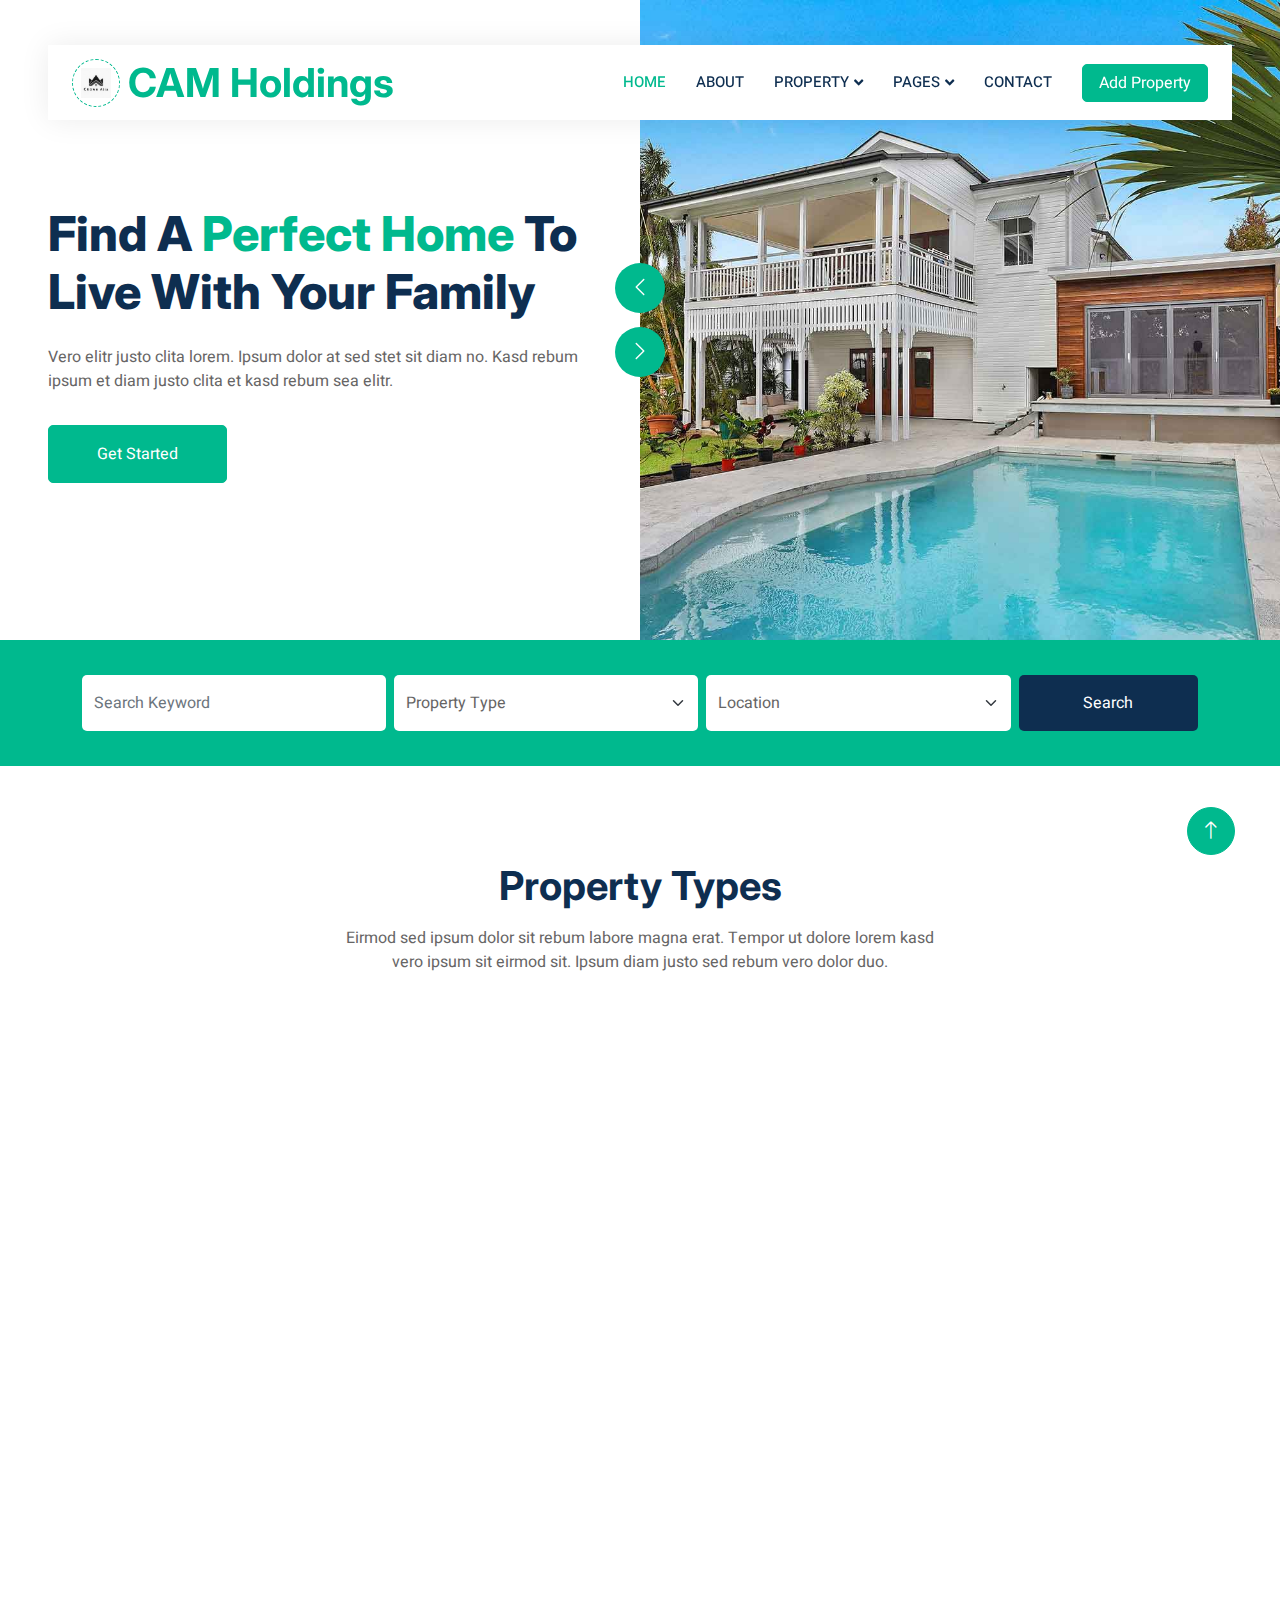
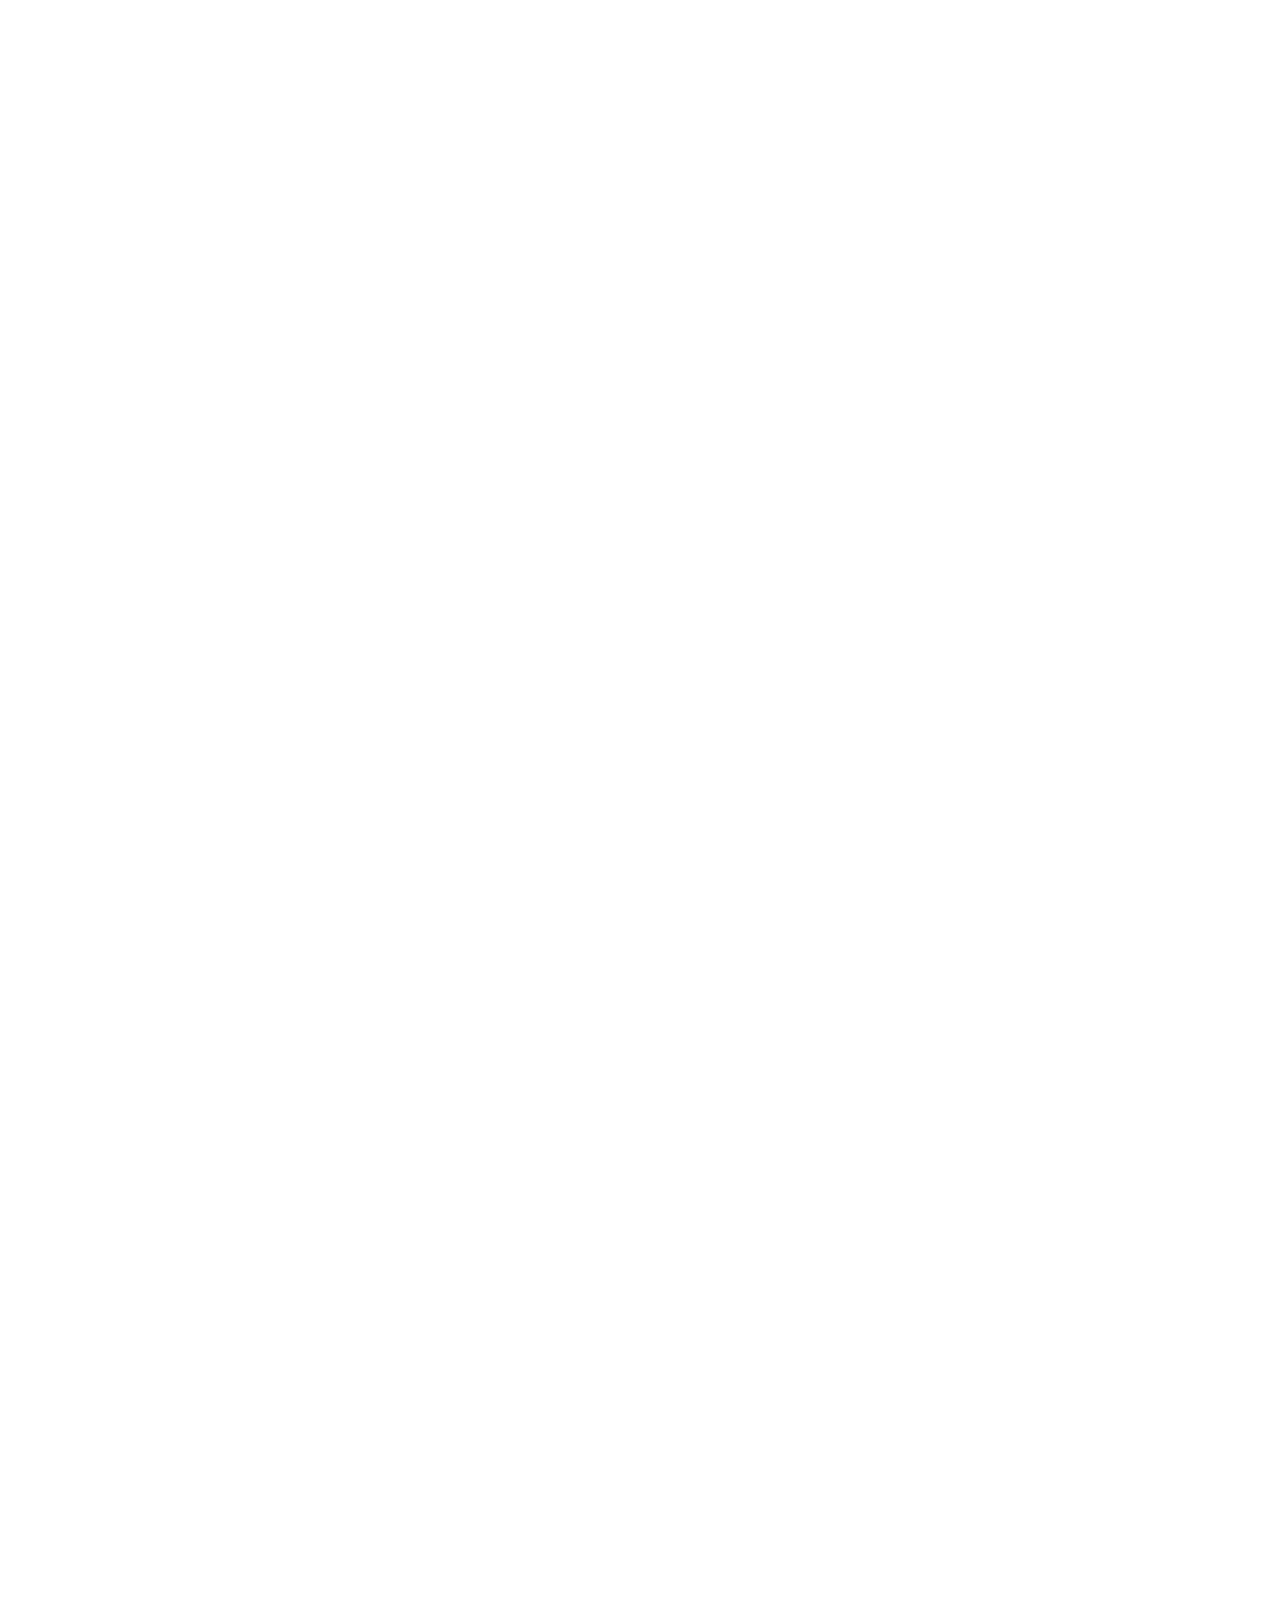
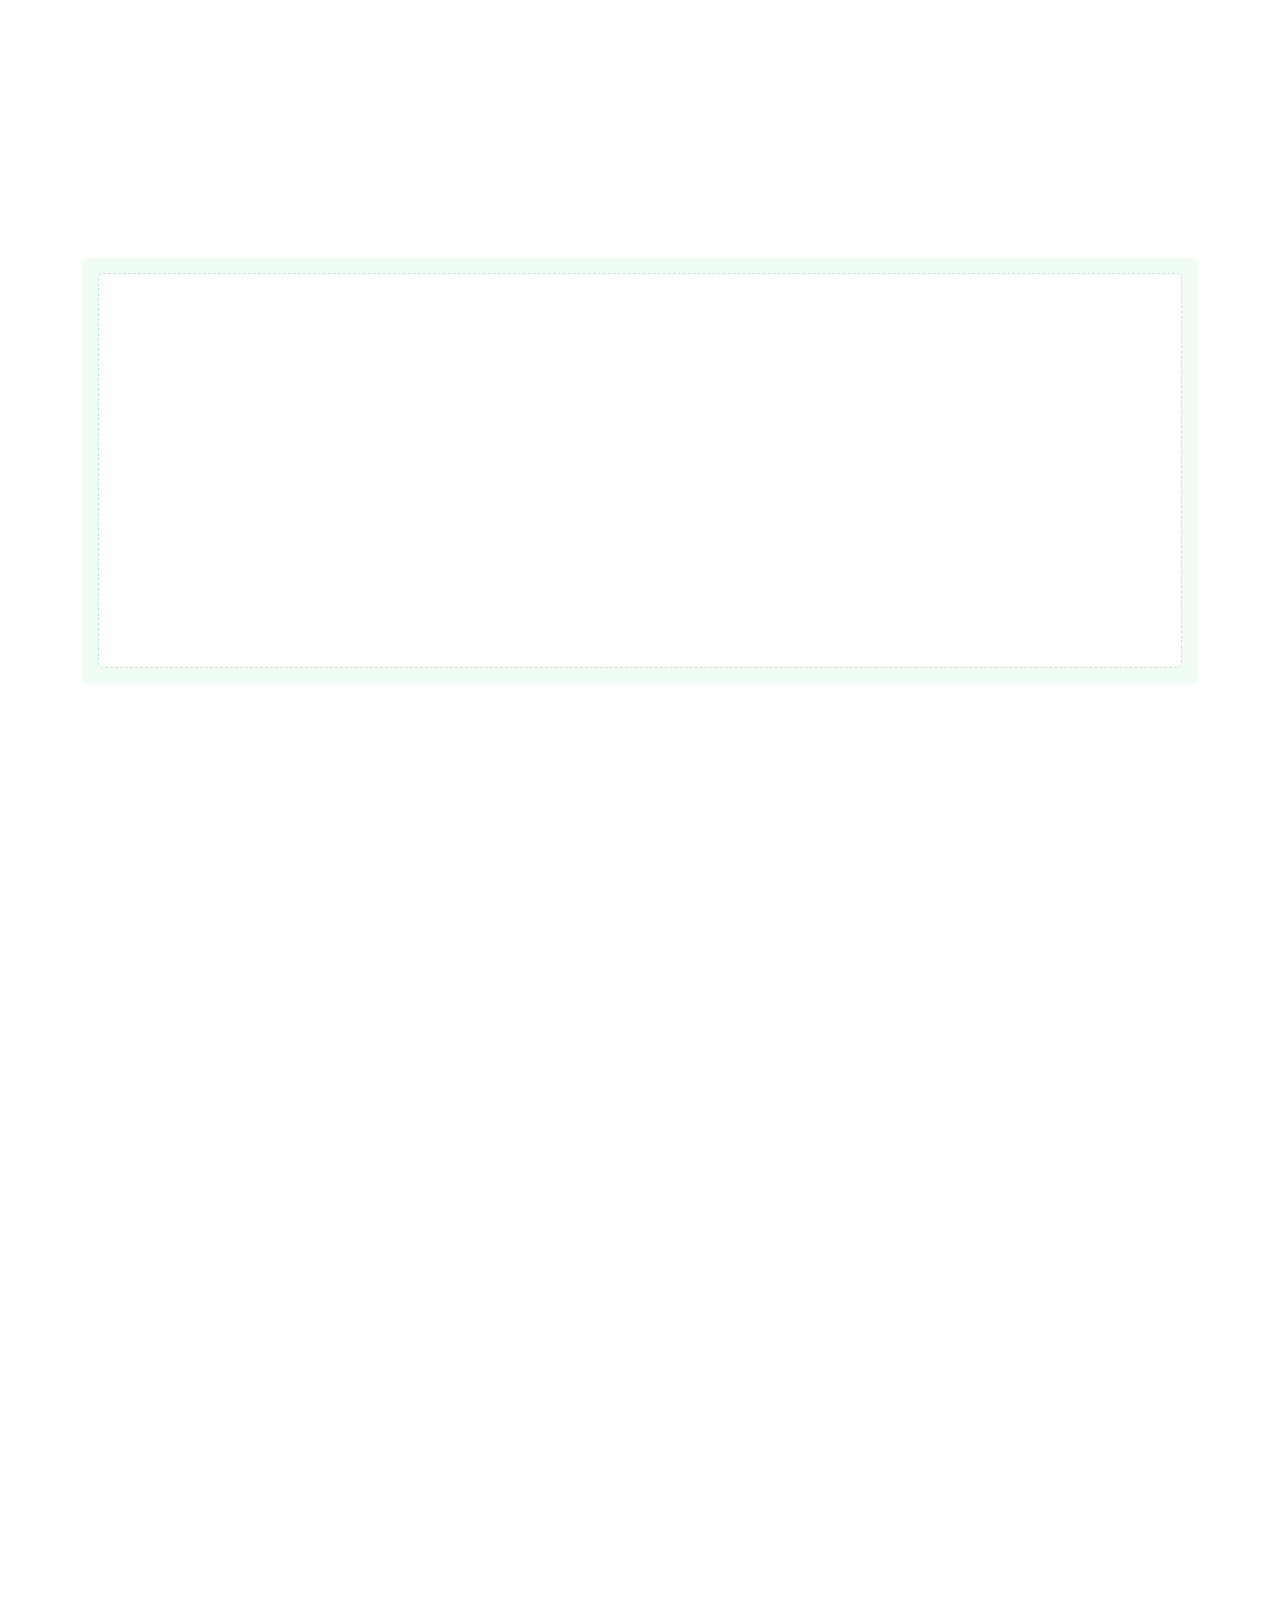
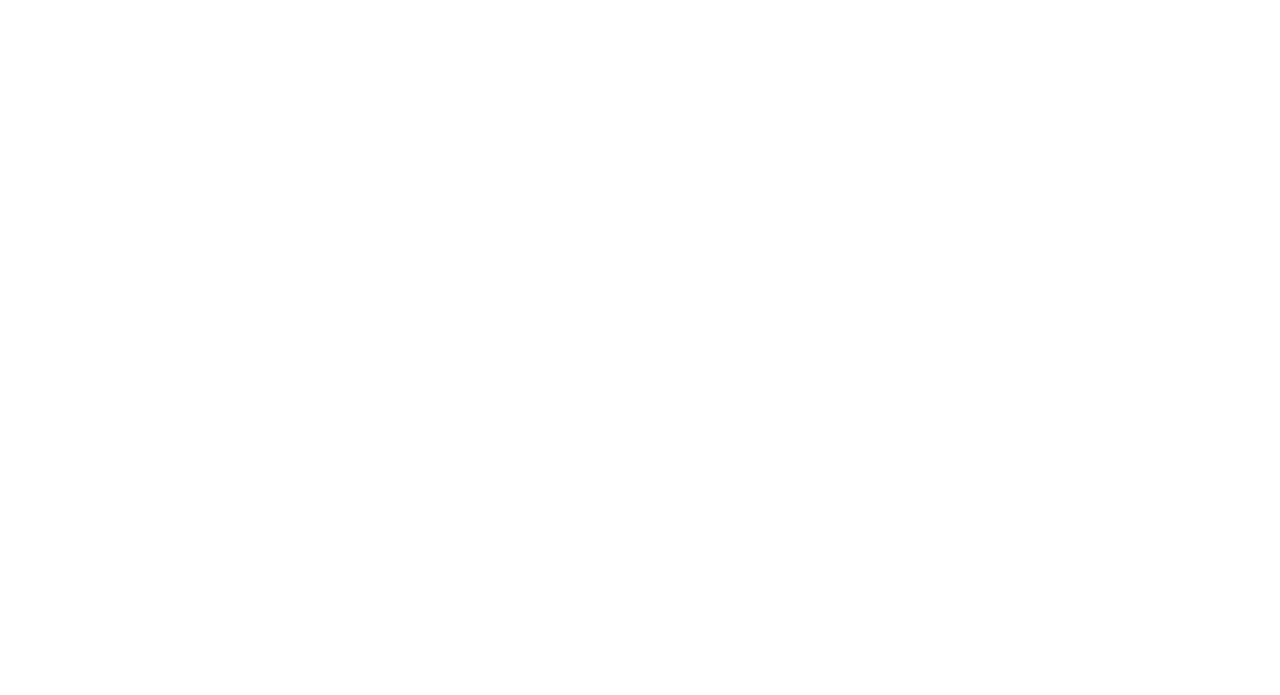
==== commit 576dcad8: "Changed titles and number of columns of Property-agent" ====
--- a/index.html
+++ b/index.html
@@ -3,7 +3,7 @@
 
 <head>
     <meta charset="utf-8">
-    <title>Makaan - Real Estate HTML Template</title>
+    <title>CAM Holdings - Home</title>
     <meta content="width=device-width, initial-scale=1.0" name="viewport">
     <meta content="" name="keywords">
     <meta content="" name="description">
@@ -47,9 +47,9 @@
             <nav class="navbar navbar-expand-lg bg-white navbar-light py-0 px-4">
                 <a href="index.html" class="navbar-brand d-flex align-items-center text-center">
                     <div class="icon p-2 me-2">
-                        <img class="img-fluid" src="img/icon-deal.png" alt="Icon" style="width: 30px; height: 30px;">
-                    </div>
-                    <h1 class="m-0 text-primary">Makaan</h1>
+                        <img class="img-fluid" src="img/Logo.jpg" alt="Icon" style="width: 30px; height: 30px;">
+                    </div>
+                    <h1 class="m-0 text-primary">CAM Holdings</h1>
                 </a>
                 <button type="button" class="navbar-toggler" data-bs-toggle="collapse" data-bs-target="#navbarCollapse">
                     <span class="navbar-toggler-icon"></span>
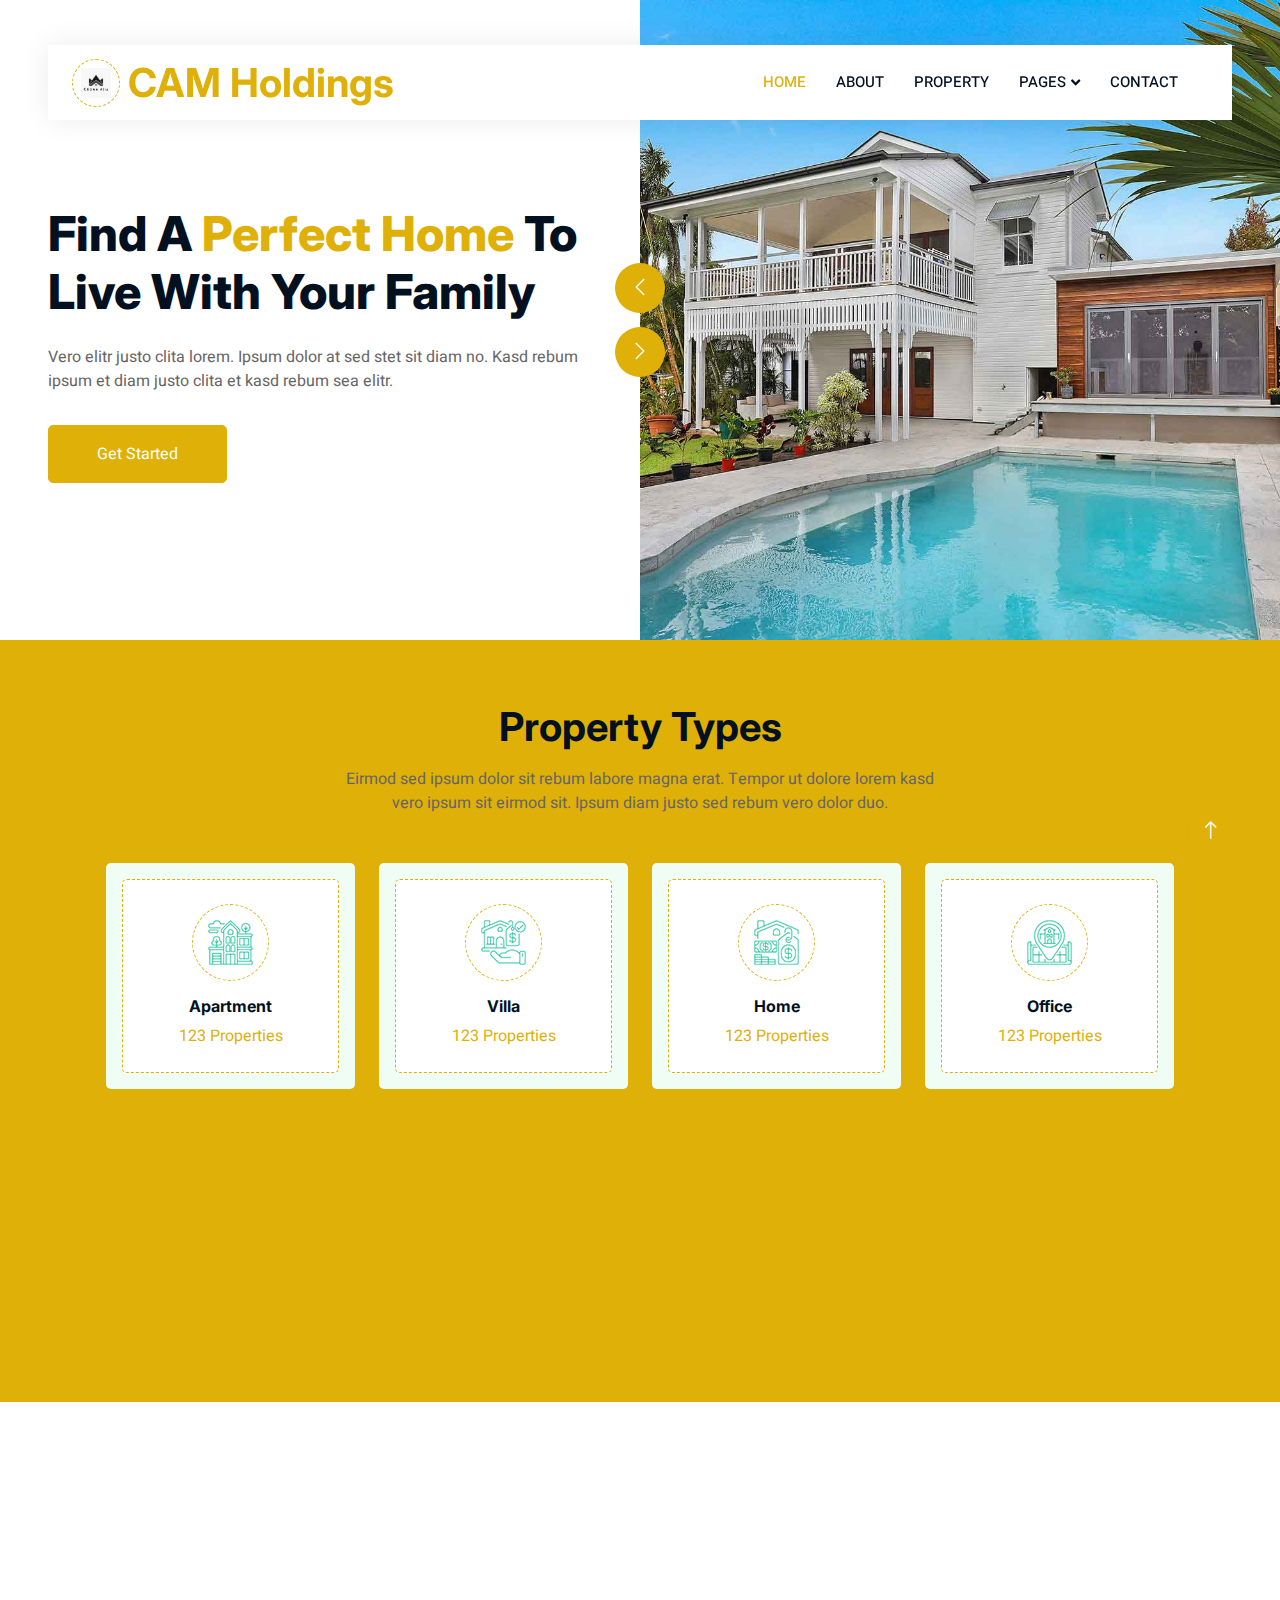
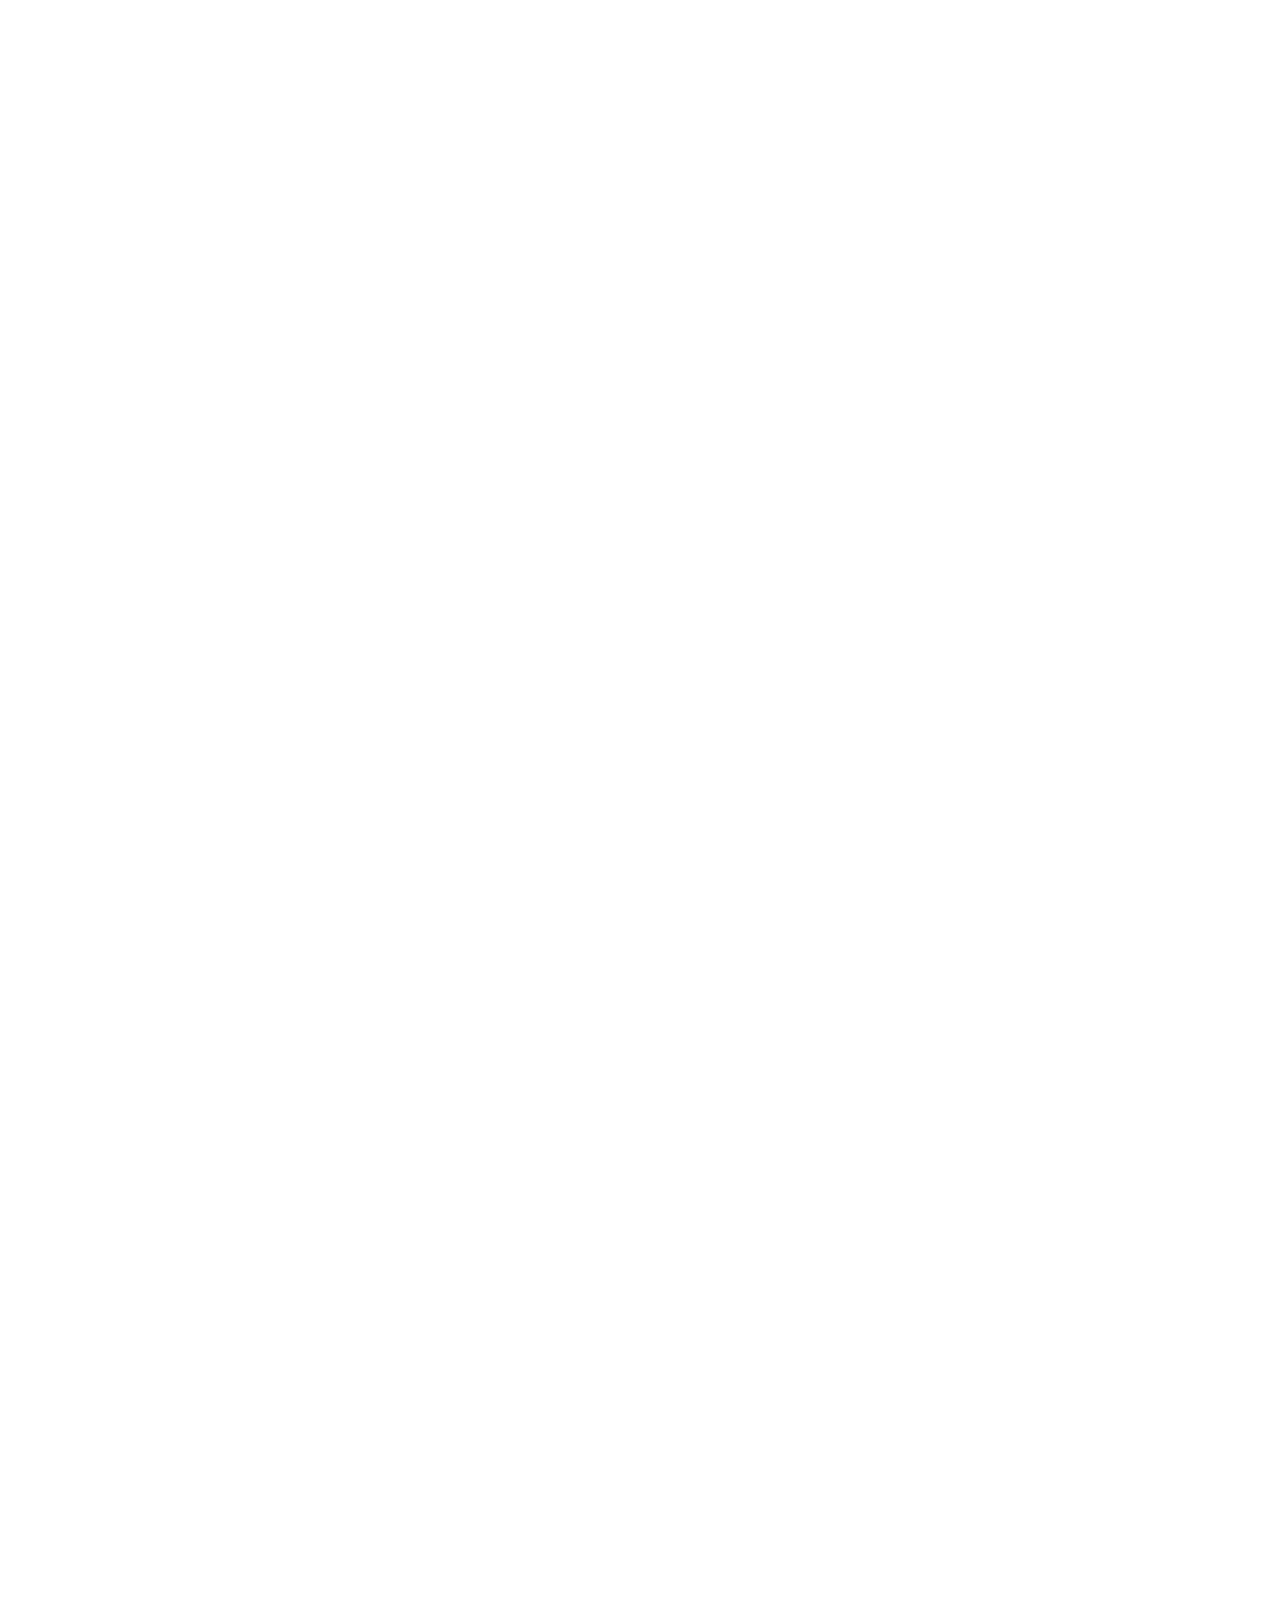
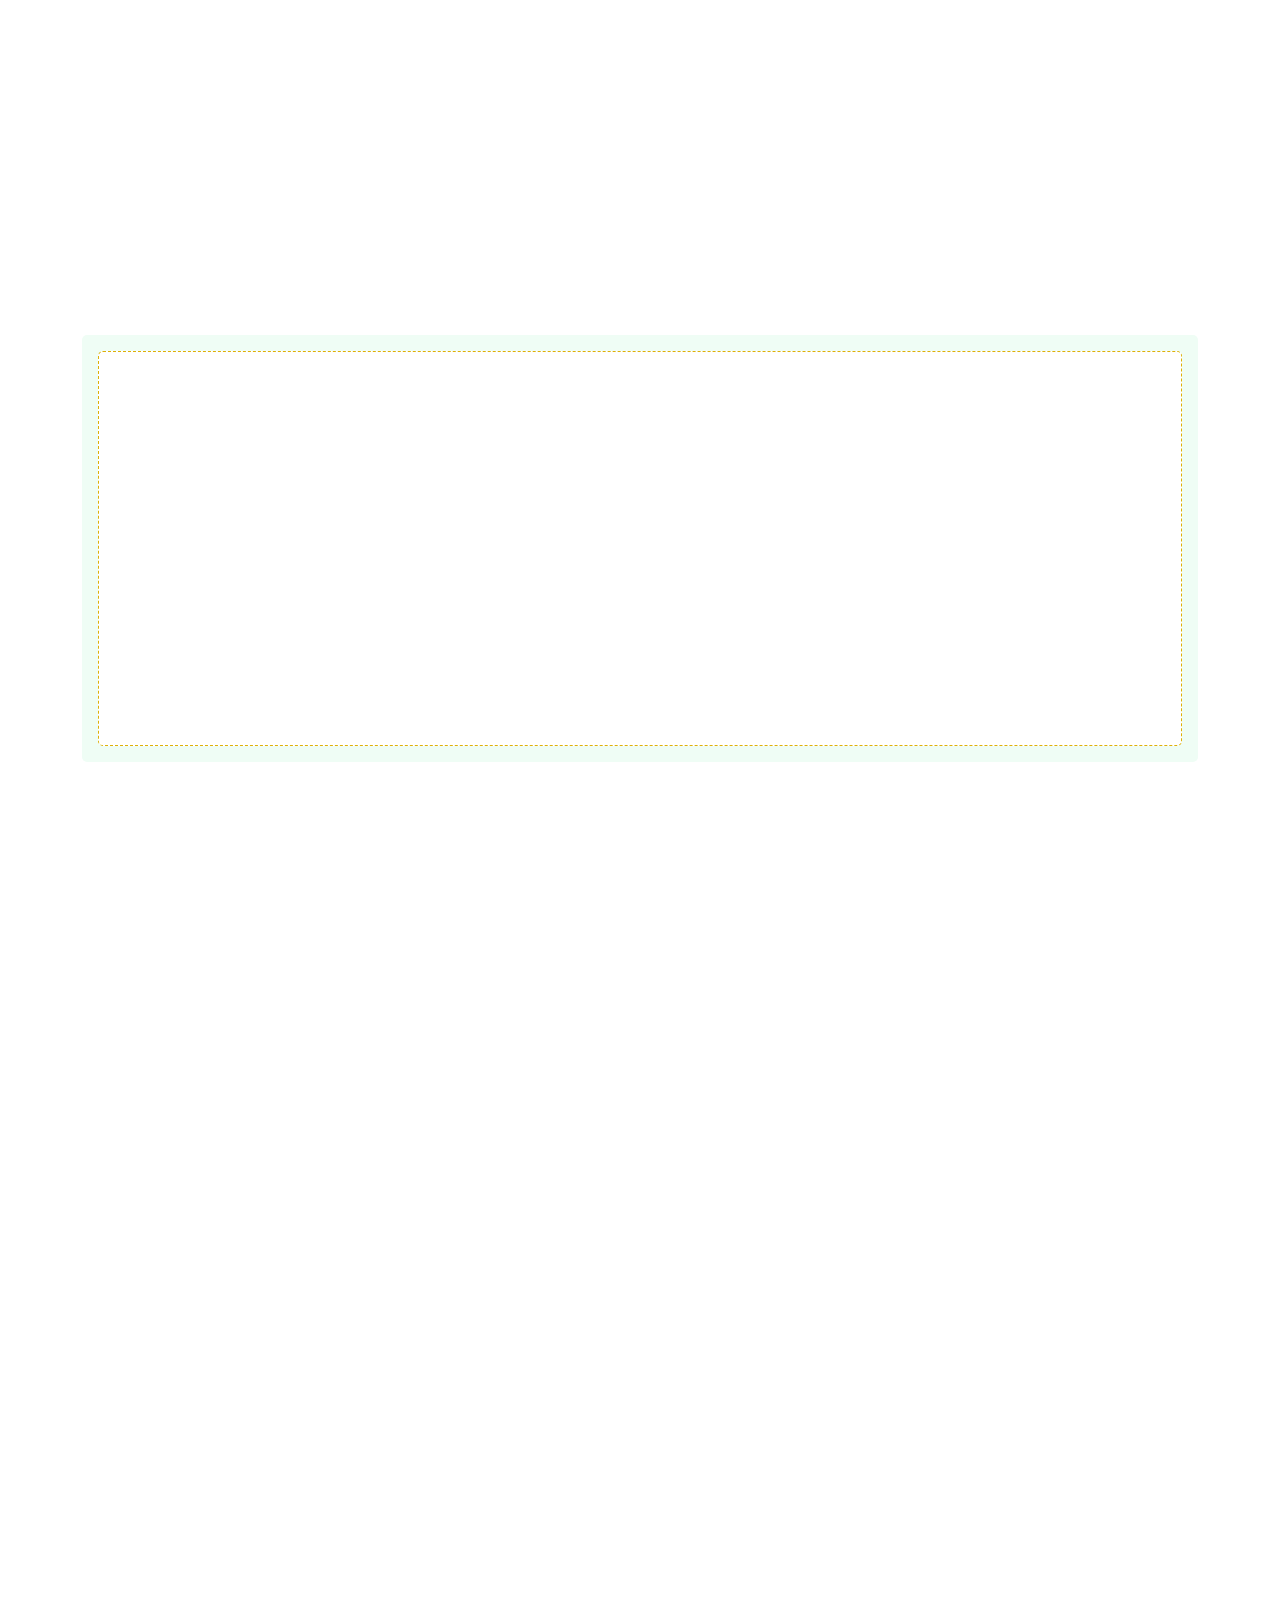
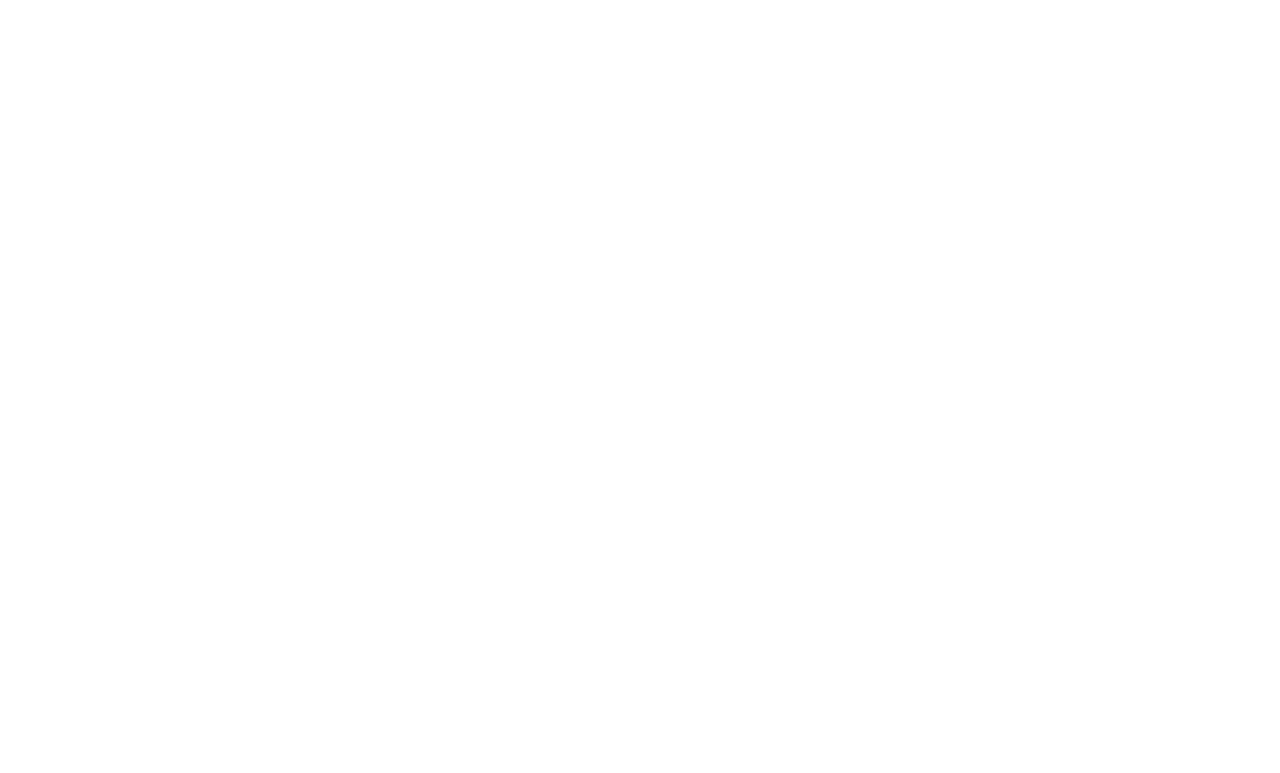
==== commit 0b6b734e: "Color Changes" ====
--- a/index.html
+++ b/index.html
@@ -58,14 +58,15 @@
                     <div class="navbar-nav ms-auto">
                         <a href="index.html" class="nav-item nav-link active">Home</a>
                         <a href="about.html" class="nav-item nav-link">About</a>
-                        <div class="nav-item dropdown">
+                        <a href="property-list.html" class="nav-item nav-link">Property</a>
+                        <!--div class="nav-item dropdown">
                             <a href="#" class="nav-link dropdown-toggle" data-bs-toggle="dropdown">Property</a>
                             <div class="dropdown-menu rounded-0 m-0">
                                 <a href="property-list.html" class="dropdown-item">Property List</a>
                                 <a href="property-type.html" class="dropdown-item">Property Type</a>
                                 <a href="property-agent.html" class="dropdown-item">Property Agent</a>
                             </div>
-                        </div>
+                        </div-->
                         <div class="nav-item dropdown">
                             <a href="#" class="nav-link dropdown-toggle" data-bs-toggle="dropdown">Pages</a>
                             <div class="dropdown-menu rounded-0 m-0">
@@ -75,7 +76,7 @@
                         </div>
                         <a href="contact.html" class="nav-item nav-link">Contact</a>
                     </div>
-                    <a href="" class="btn btn-primary px-3 d-none d-lg-flex">Add Property</a>
+                    <!--a href="" class="btn btn-primary px-3 d-none d-lg-flex">Add Property</a-->
                 </div>
             </nav>
         </div>
@@ -106,7 +107,7 @@
         <!-- Header End -->
 
 
-        <!-- Search Start -->
+        <!-- Search Start
         <div class="container-fluid bg-primary mb-5 wow fadeIn" data-wow-delay="0.1s" style="padding: 35px;">
             <div class="container">
                 <div class="row g-2">
@@ -139,8 +140,12 @@
                 </div>
             </div>
         </div>
-        <!-- Search End -->
-
+        Search End (duplicate in correct position)-->
+
+        <!--Separator Start-->
+        <div class="container-fluid bg-primary mb-5 wow fadeIn" data-wow-delay="0.1s" style="padding: 15px;">
+            <div class="container">
+                
 
         <!-- Category Start -->
         <div class="container-xxl py-5">
@@ -149,7 +154,7 @@
                     <h1 class="mb-3">Property Types</h1>
                     <p>Eirmod sed ipsum dolor sit rebum labore magna erat. Tempor ut dolore lorem kasd vero ipsum sit eirmod sit. Ipsum diam justo sed rebum vero dolor duo.</p>
                 </div>
-                <div class="row g-4">
+                <div class="row g-4 justify-content-center">
                     <div class="col-lg-3 col-sm-6 wow fadeInUp" data-wow-delay="0.1s">
                         <a class="cat-item d-block bg-light text-center rounded p-3" href="">
                             <div class="rounded p-4">
@@ -241,8 +246,13 @@
                 </div>
             </div>
         </div>
+  
         <!-- Category End -->
 
+    </div>
+</div>
+
+<!--Separator End-->
 
         <!-- About Start -->
         <div class="container-xxl py-5">
@@ -266,6 +276,40 @@
         </div>
         <!-- About End -->
 
+         <!-- Search Start -->
+         <div class="container-fluid bg-primary mb-5 wow fadeIn" data-wow-delay="0.1s" style="padding: 35px;">
+            <div class="container">
+                <div class="row g-2">
+                    <div class="col-md-10">
+                        <div class="row g-2">
+                            <div class="col-md-4">
+                                <input type="text" class="form-control border-0 py-3" placeholder="Search Keyword">
+                            </div>
+                            <div class="col-md-4">
+                                <select class="form-select border-0 py-3">
+                                    <option selected>Property Type</option>
+                                    <option value="1">Property Type 1</option>
+                                    <option value="2">Property Type 2</option>
+                                    <option value="3">Property Type 3</option>
+                                </select>
+                            </div>
+                            <div class="col-md-4">
+                                <select class="form-select border-0 py-3">
+                                    <option selected>Location</option>
+                                    <option value="1">Location 1</option>
+                                    <option value="2">Location 2</option>
+                                    <option value="3">Location 3</option>
+                                </select>
+                            </div>
+                        </div>
+                    </div>
+                    <div class="col-md-2">
+                        <button class="btn btn-dark border-0 w-100 py-3">Search</button>
+                    </div>
+                </div>
+            </div>
+        </div>
+        <!-- Search End -->
 
         <!-- Property List Start -->
         <div class="container-xxl py-5">
@@ -293,7 +337,7 @@
                 </div>
                 <div class="tab-content">
                     <div id="tab-1" class="tab-pane fade show p-0 active">
-                        <div class="row g-4">
+                        <div class="row g-4 justify-content-center">
                             <div class="col-lg-4 col-md-6 wow fadeInUp" data-wow-delay="0.1s">
                                 <div class="property-item rounded overflow-hidden">
                                     <div class="position-relative overflow-hidden">
@@ -414,7 +458,7 @@
                         </div>
                     </div>
                     <div id="tab-2" class="tab-pane fade show p-0">
-                        <div class="row g-4">
+                        <div class="row g-4 justify-content-center">
                             <div class="col-lg-4 col-md-6">
                                 <div class="property-item rounded overflow-hidden">
                                     <div class="position-relative overflow-hidden">
@@ -535,7 +579,7 @@
                         </div>
                     </div>
                     <div id="tab-3" class="tab-pane fade show p-0">
-                        <div class="row g-4">
+                        <div class="row g-4 justify-content-center">
                             <div class="col-lg-4 col-md-6">
                                 <div class="property-item rounded overflow-hidden">
                                     <div class="position-relative overflow-hidden">
@@ -665,7 +709,7 @@
         <div class="container-xxl py-5">
             <div class="container">
                 <div class="bg-light rounded p-3">
-                    <div class="bg-white rounded p-4" style="border: 1px dashed rgba(0, 185, 142, .3)">
+                    <div class="bg-white rounded p-4" style="border: 1px dashed #deb008">
                         <div class="row g-5 align-items-center">
                             <div class="col-lg-6 wow fadeIn" data-wow-delay="0.1s">
                                 <img class="img-fluid rounded w-100" src="img/call-to-action.jpg" alt="">
@@ -693,7 +737,7 @@
                     <h1 class="mb-3">Property Agents</h1>
                     <p>Eirmod sed ipsum dolor sit rebum labore magna erat. Tempor ut dolore lorem kasd vero ipsum sit eirmod sit. Ipsum diam justo sed rebum vero dolor duo.</p>
                 </div>
-                <div class="row g-4">
+                <div class="row g-4 justify-content-center">
                     <div class="col-lg-3 col-md-6 wow fadeInUp" data-wow-delay="0.1s">
                         <div class="team-item rounded overflow-hidden">
                             <div class="position-relative">
@@ -742,6 +786,7 @@
                             </div>
                         </div>
                     </div>
+                    <!--                    
                     <div class="col-lg-3 col-md-6 wow fadeInUp" data-wow-delay="0.7s">
                         <div class="team-item rounded overflow-hidden">
                             <div class="position-relative">
@@ -758,6 +803,7 @@
                             </div>
                         </div>
                     </div>
+                -->
                 </div>
             </div>
         </div>
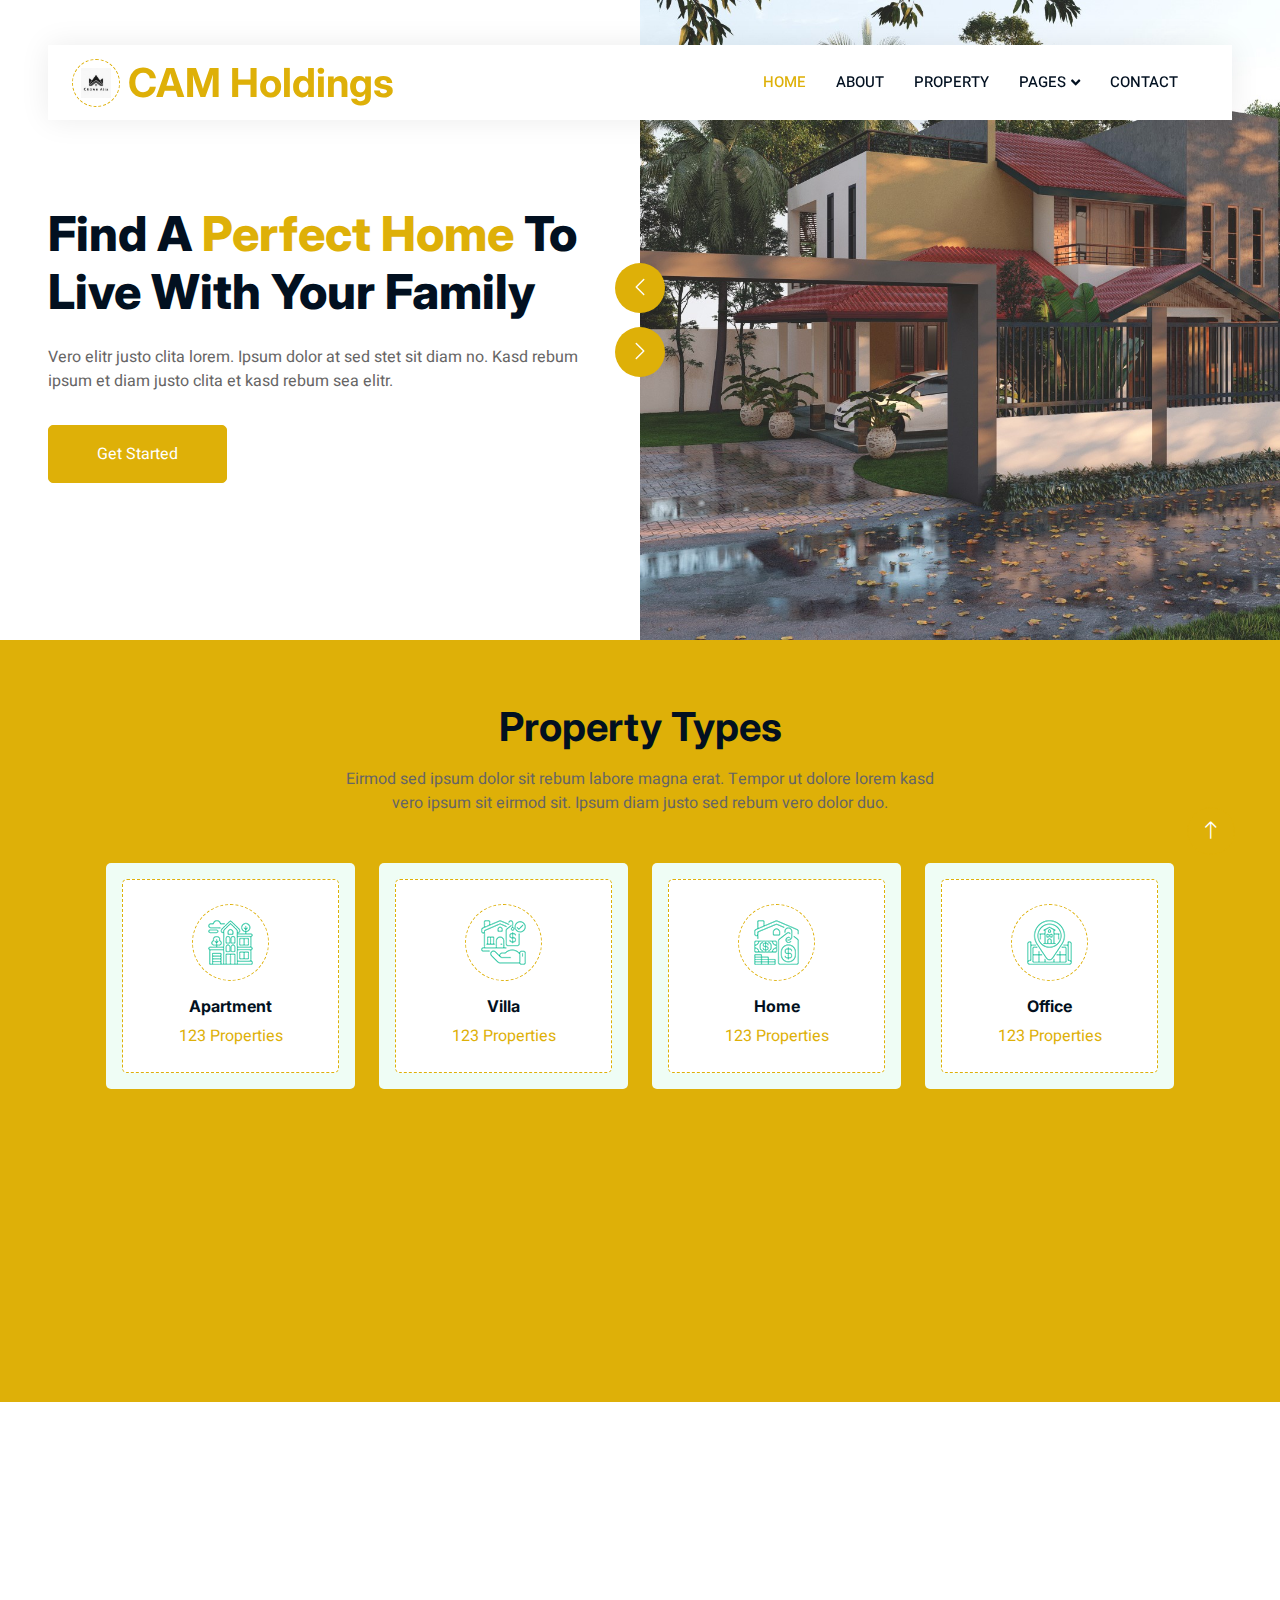
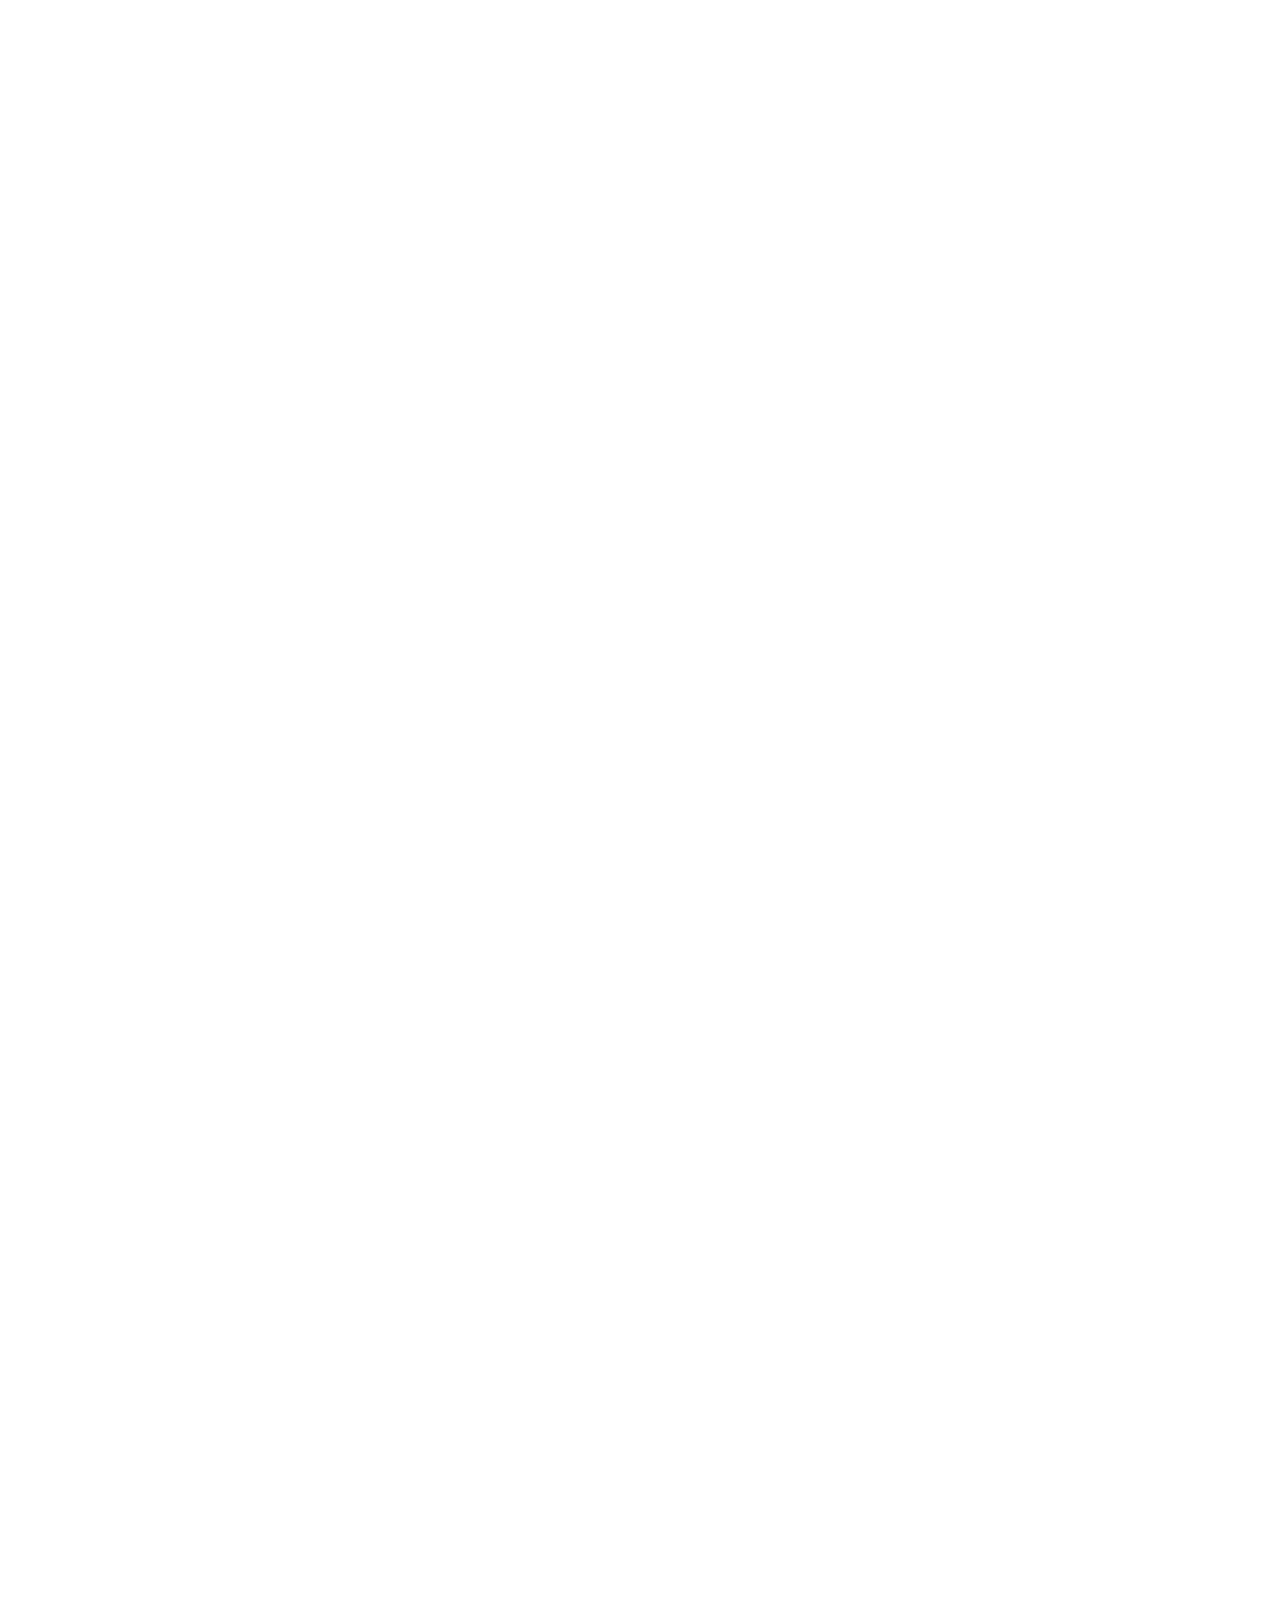
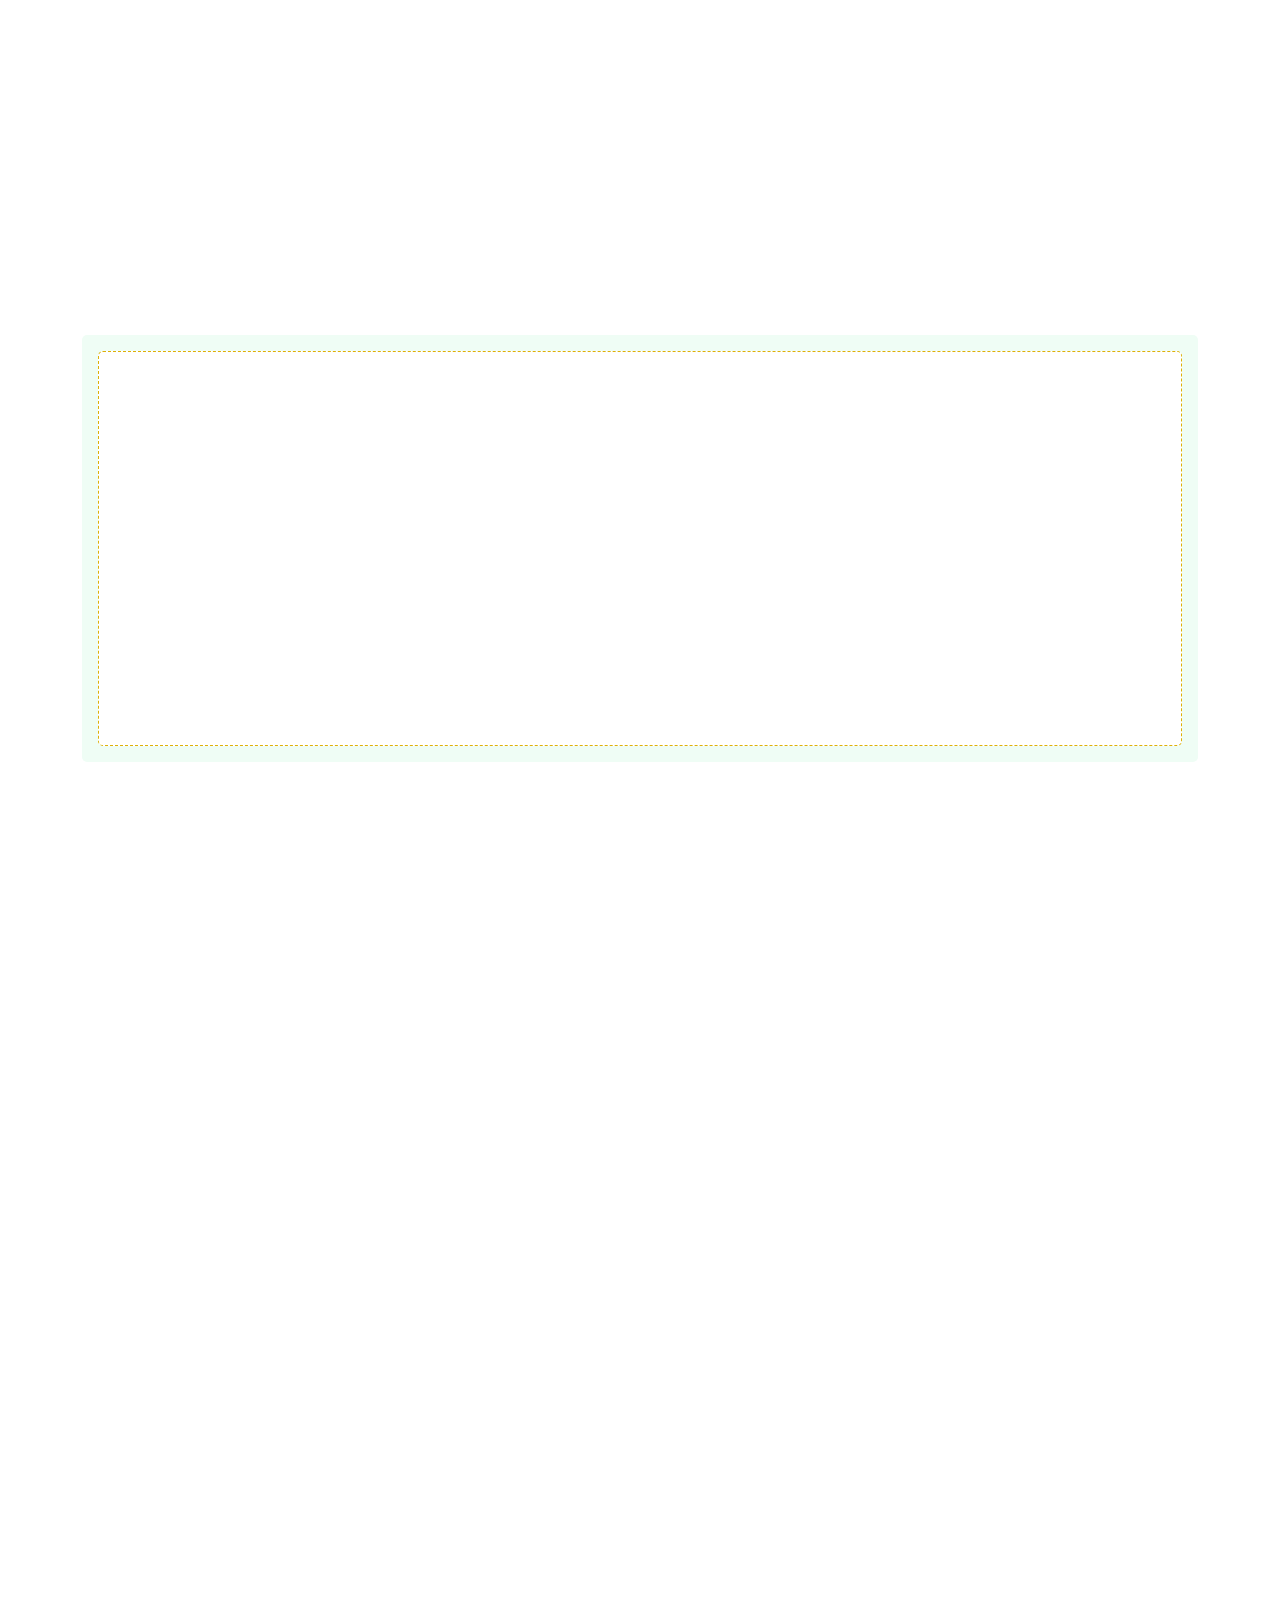
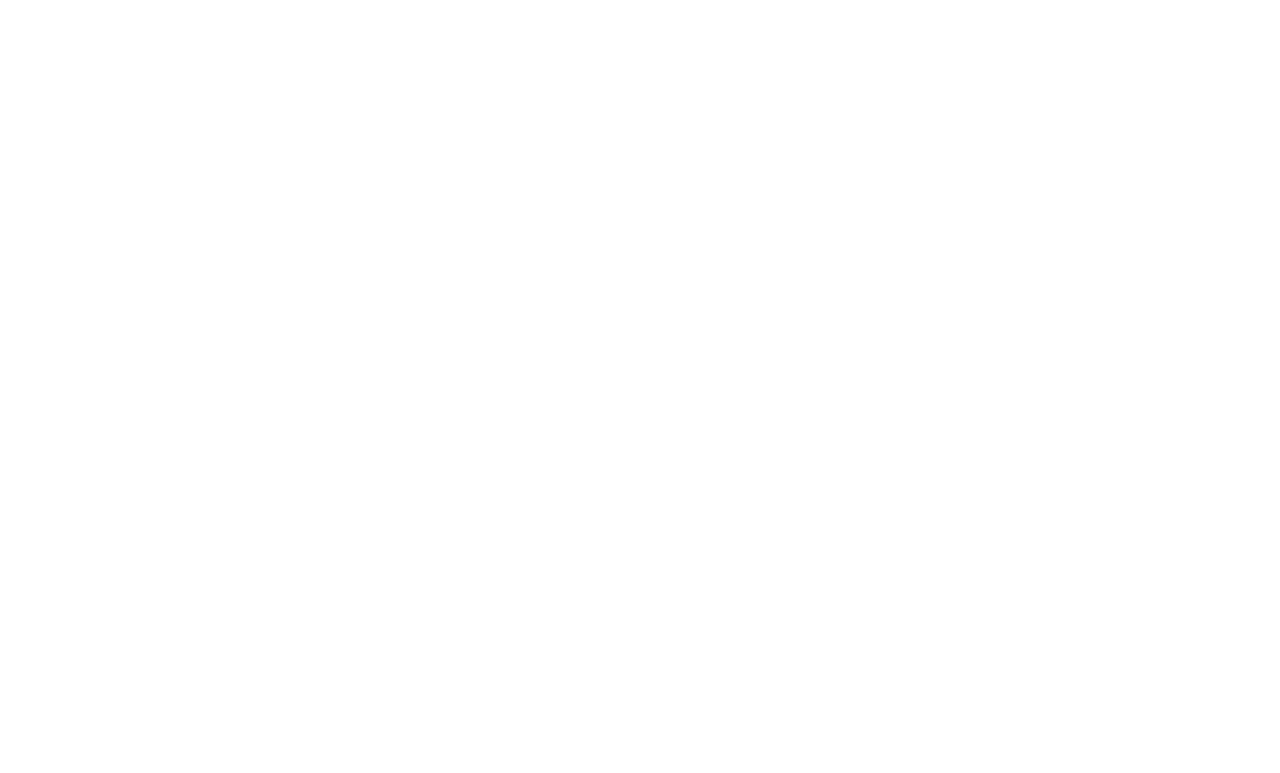
==== commit bcd7556e: "carousal images" ====
--- a/index.html
+++ b/index.html
@@ -95,10 +95,31 @@
                 <div class="col-md-6 animated fadeIn">
                     <div class="owl-carousel header-carousel">
                         <div class="owl-carousel-item">
-                            <img class="img-fluid" src="img/carousel-1.jpg" alt="">
+                            <img class="img-fluid" src="img/Car (1).jpg" alt="">
                         </div>
                         <div class="owl-carousel-item">
-                            <img class="img-fluid" src="img/carousel-2.jpg" alt="">
+                            <img class="img-fluid" src="img/Car (2).jpg" alt="">
+                        </div>
+                        <div class="owl-carousel-item">
+                            <img class="img-fluid" src="img/Car (3).jpg" alt="">
+                        </div>
+                        <div class="owl-carousel-item">
+                            <img class="img-fluid" src="img/Car (4).jpg" alt="">
+                        </div>
+                        <div class="owl-carousel-item">
+                            <img class="img-fluid" src="img/Car (5).jpg" alt="">
+                        </div>
+                        <div class="owl-carousel-item">
+                            <img class="img-fluid" src="img/Car (6).jpg" alt="">
+                        </div>
+                        <div class="owl-carousel-item">
+                            <img class="img-fluid" src="img/Car (7).jpg" alt="">
+                        </div>
+                        <div class="owl-carousel-item">
+                            <img class="img-fluid" src="img/Car (8).jpg" alt="">
+                        </div>
+                        <div class="owl-carousel-item">
+                            <img class="img-fluid" src="img/Car (9).jpg" alt="">
                         </div>
                     </div>
                 </div>
